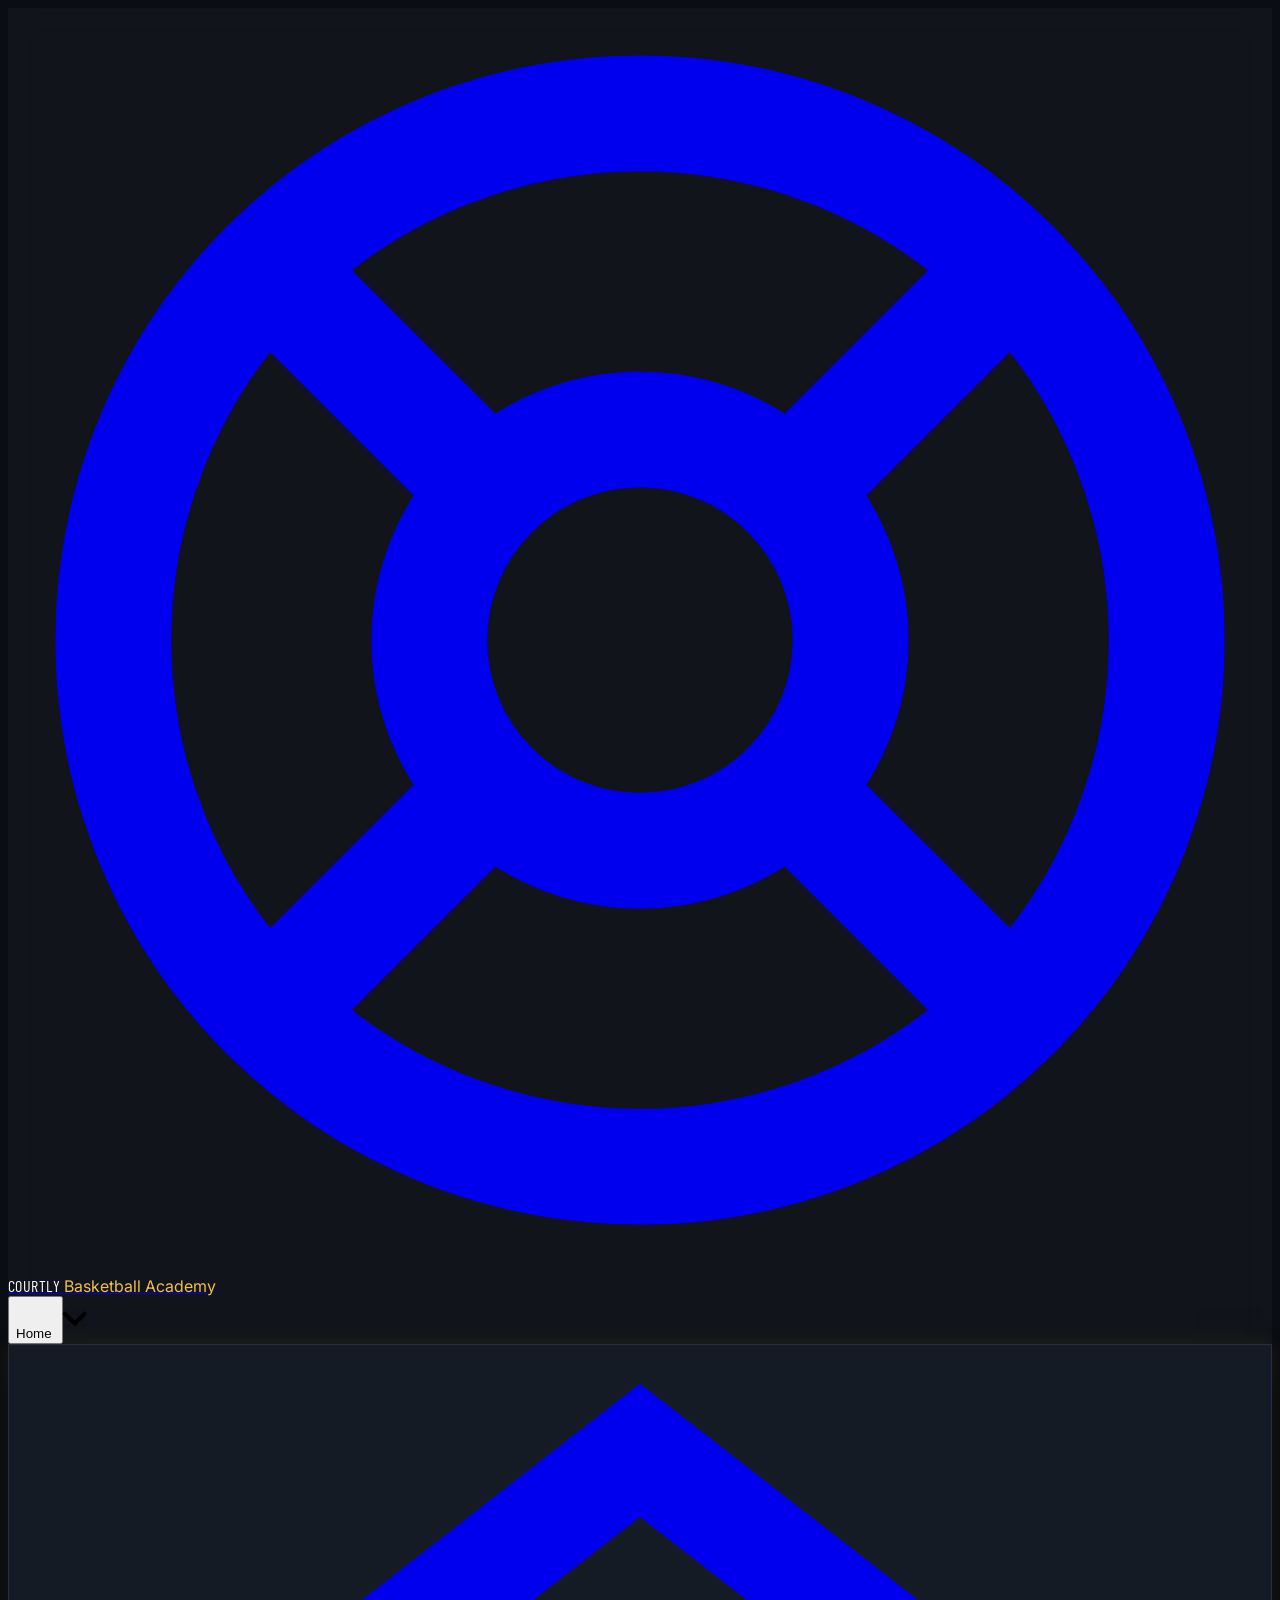
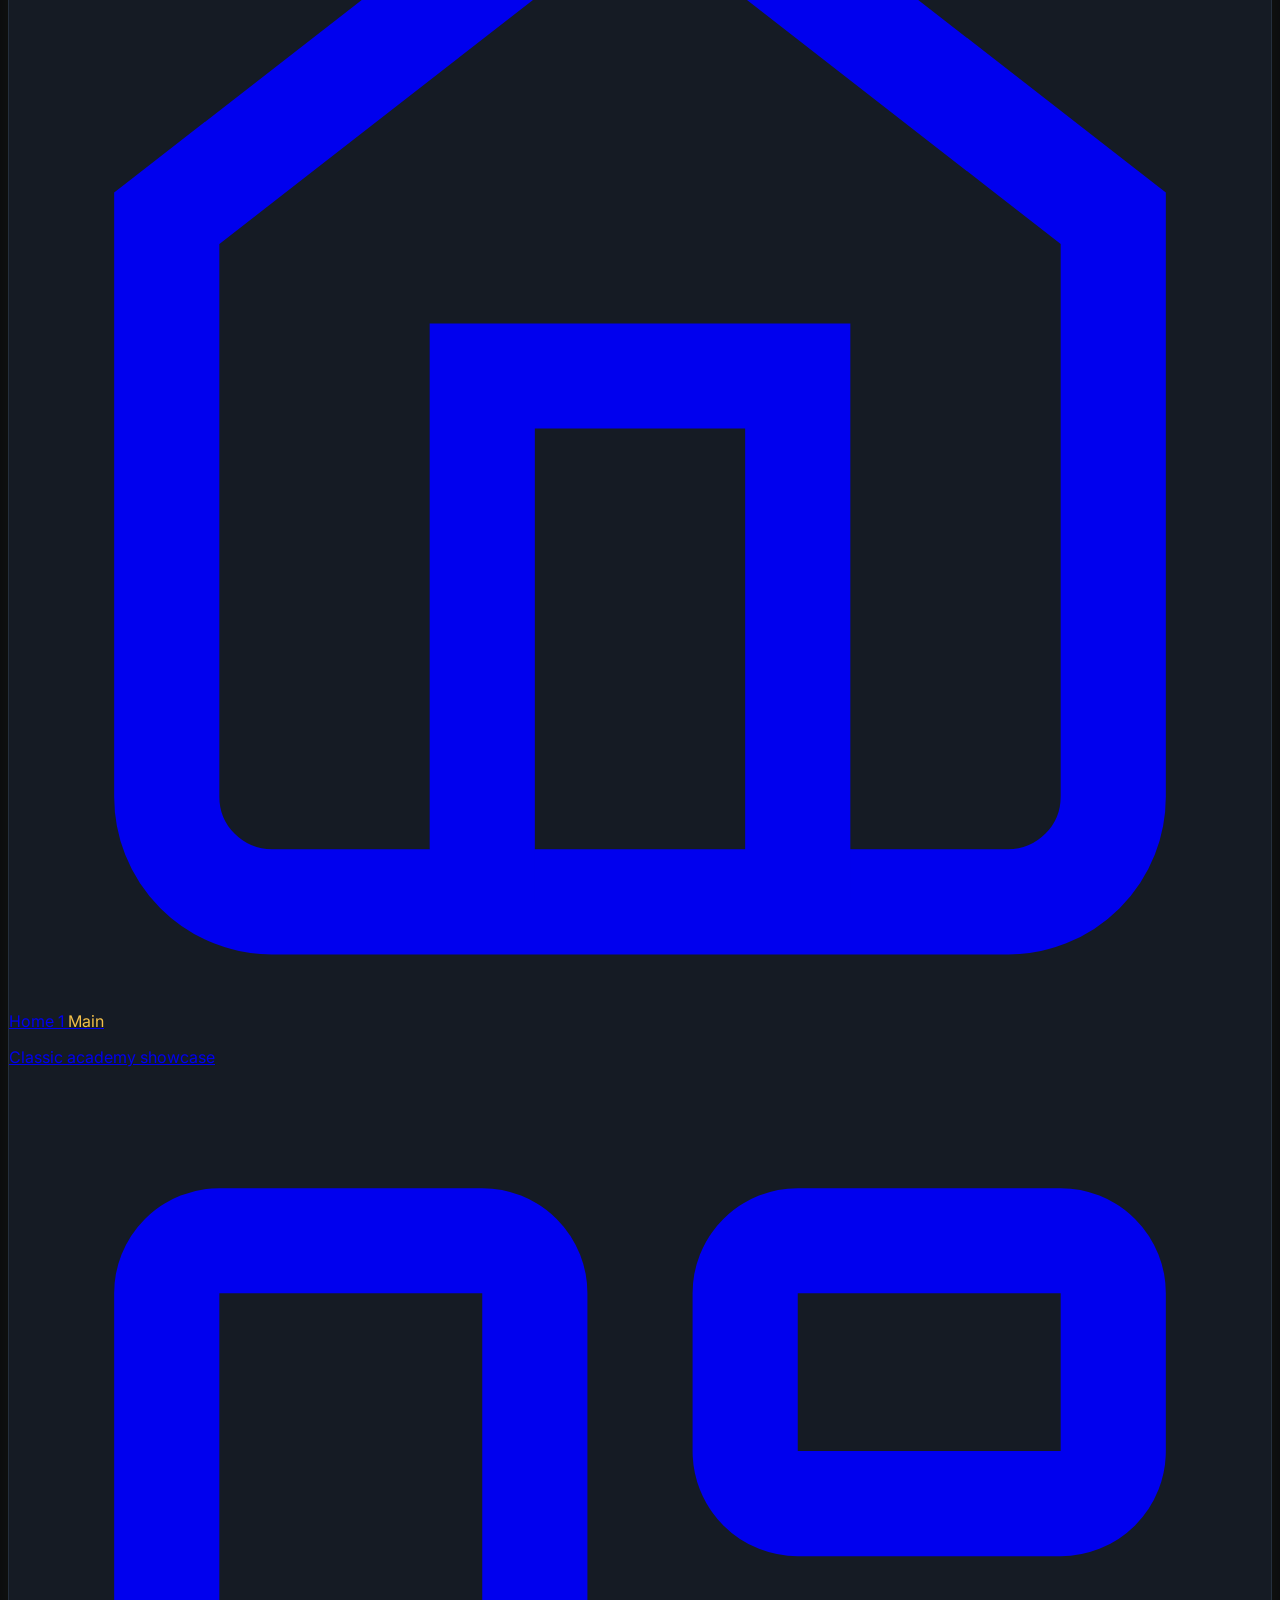
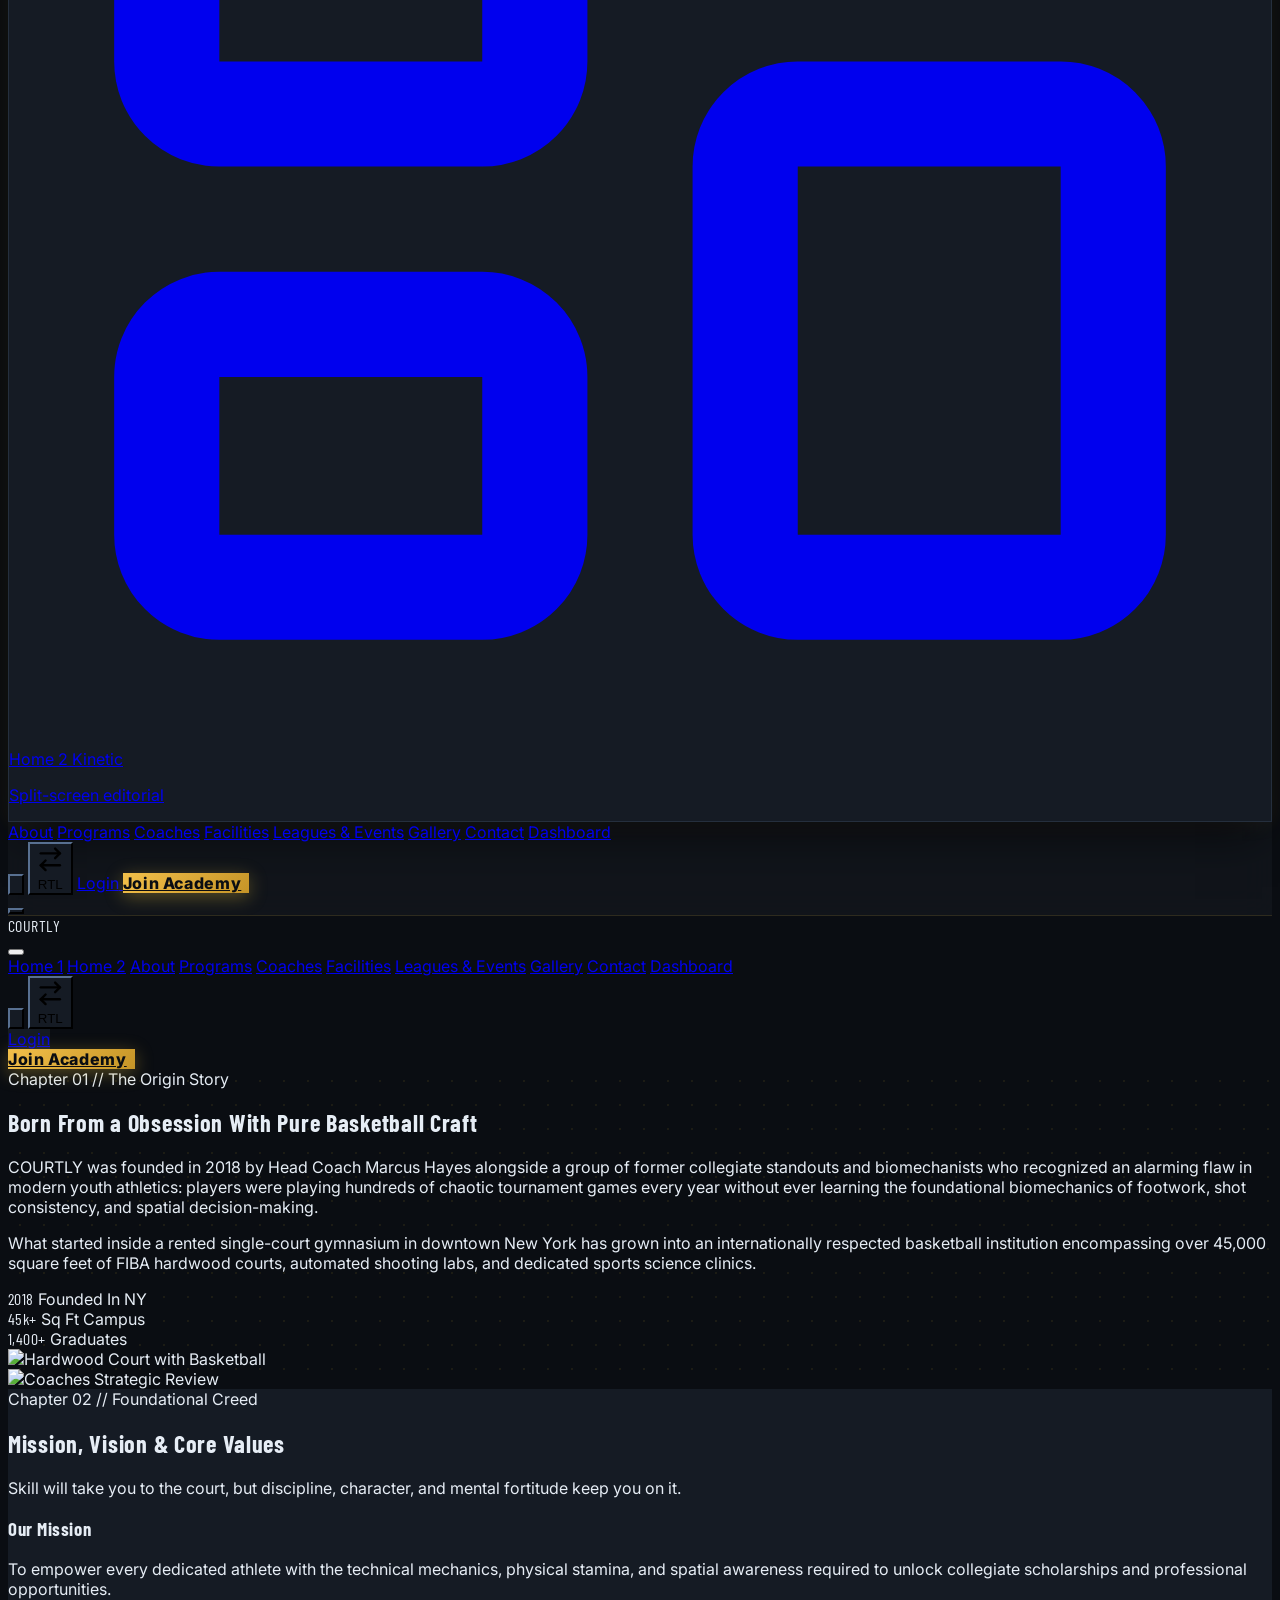
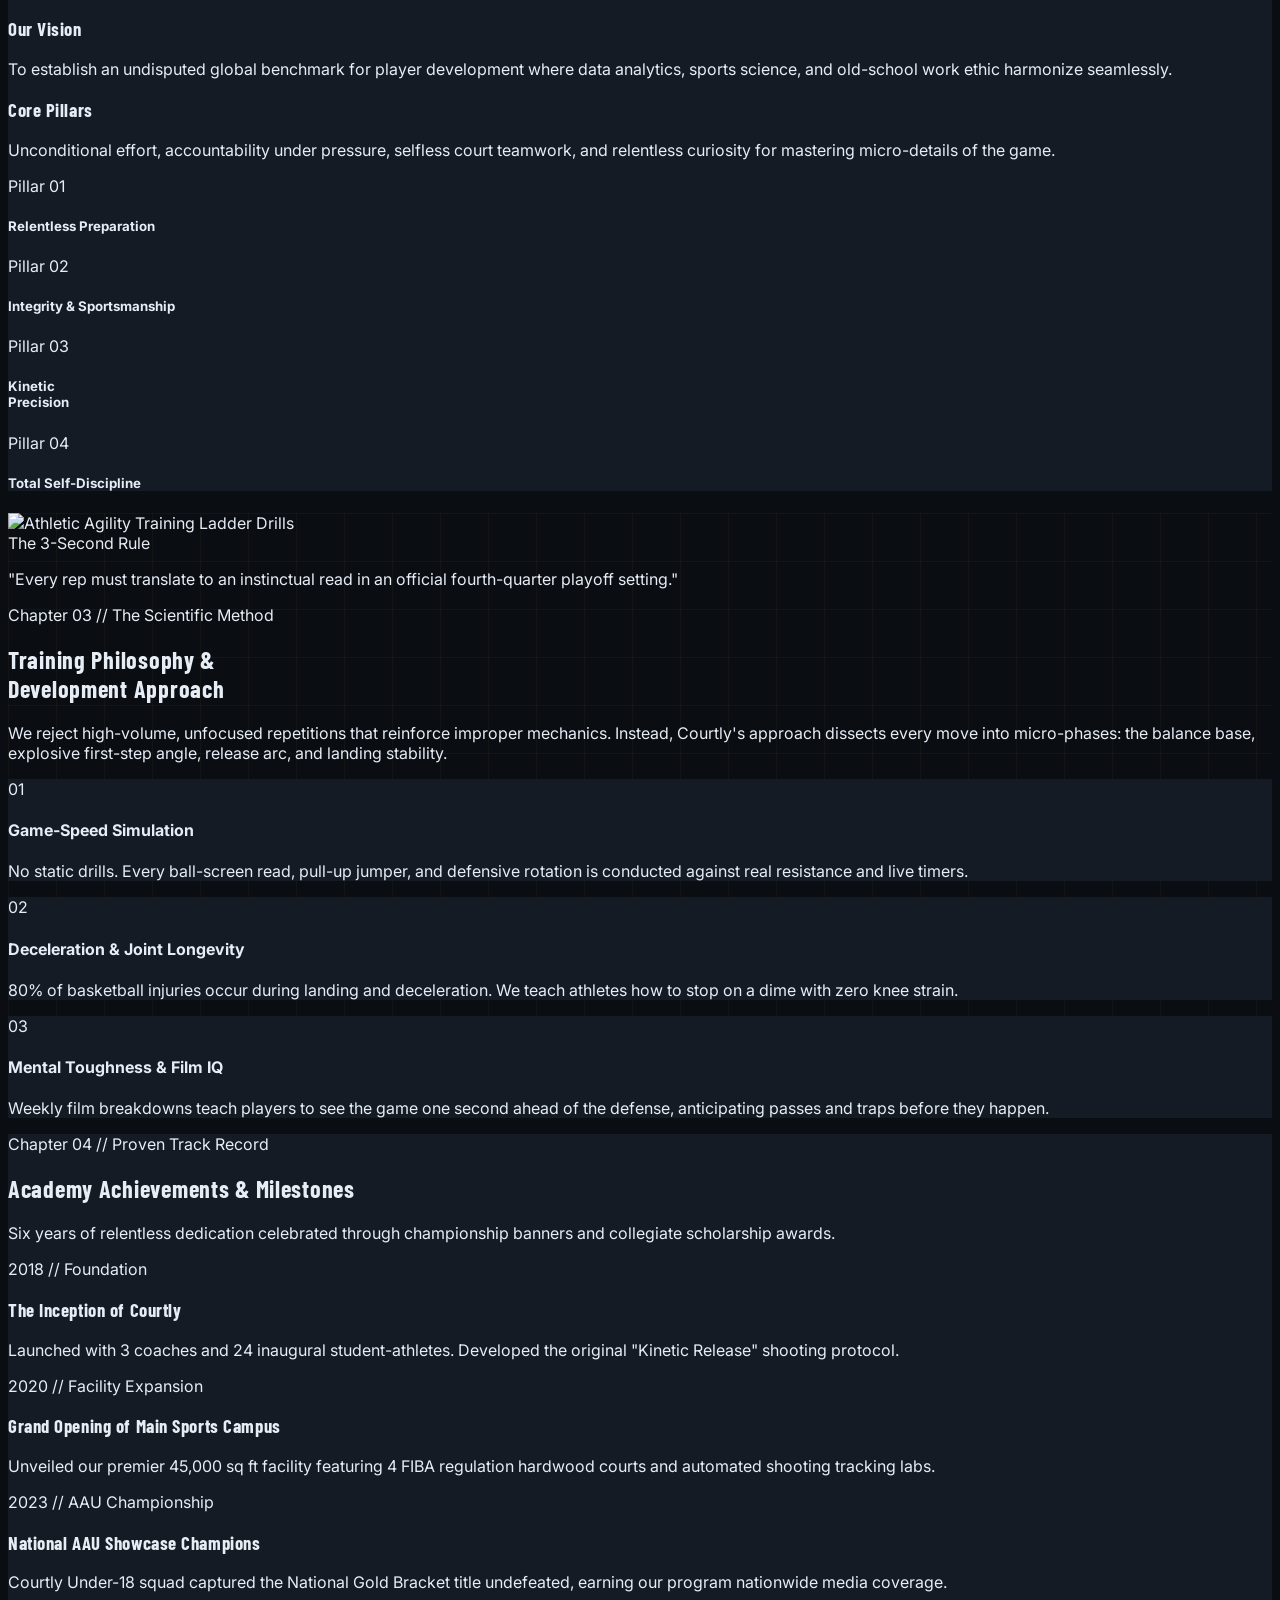
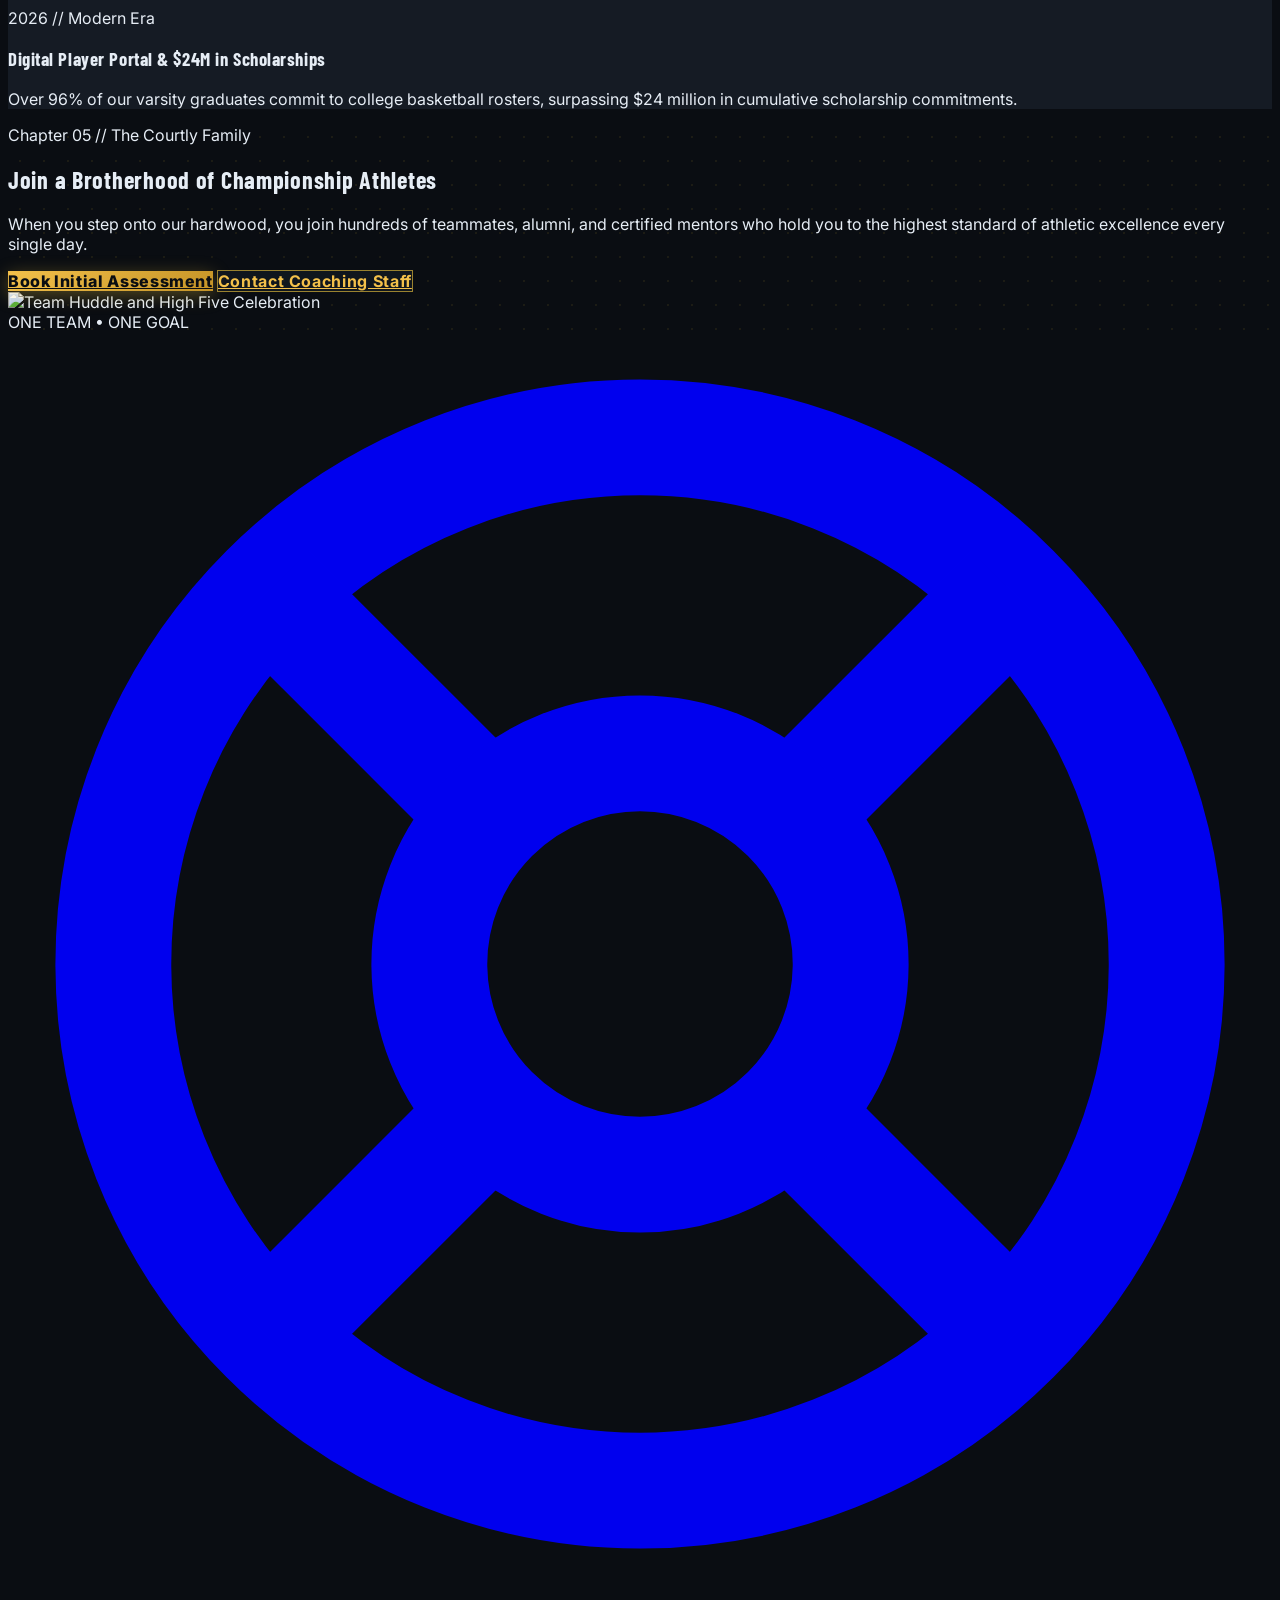
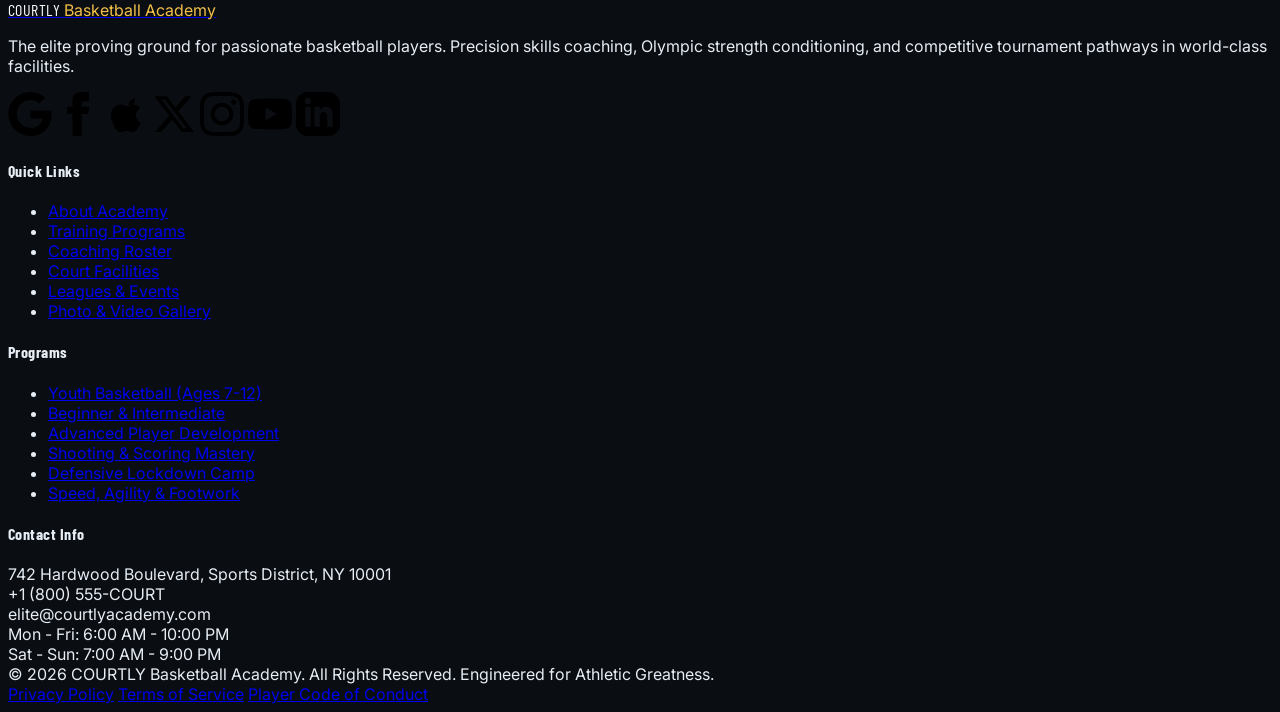
==== about.html @ 485e7210 "Initial release: Courtly Elite Basketball Training Academy website" ====
<!DOCTYPE html>
<html lang="en" dir="ltr" class="dark">

<head>
  <meta charset="UTF-8">
  <meta name="viewport" content="width=device-width, initial-scale=1.0">
  <title>About Us — COURTLY Basketball Training Academy | Heritage & Vision</title>
  <meta name="description"
    content="Discover the origins, philosophy, and championship vision of COURTLY Basketball Academy. Developing elite athletes through sports science and high-intensity coaching.">

  <!-- Favicon -->
  <link rel="icon" type="image/svg+xml" href="favicon.svg">
  <link rel="icon" type="image/png" sizes="32x32" href="favicon.png">
  <link rel="apple-touch-icon" href="favicon.png">

  <!-- Tailwind CSS CDN -->
  <script src="https://cdn.tailwindcss.com"></script>
  <script>
    tailwind.config = {
      darkMode: 'class',
      theme: {
        extend: {
          colors: {
            orange: {
              400: '#F3C04A',
              500: '#D4AF37',
              600: '#C59427',
            },
            court: {
              charcoal: '#12161C',
              dark: '#0A0D12',
              surface: '#151B24',
              border: '#252F3D',
              gold: '#D4AF37',
              goldHover: '#C59427',
              goldLight: '#F3C04A',
              cream: '#FDFBF7',
              grey: '#8E959E',
              lightBg: '#F8F9FA',
              lightSurface: '#FFFFFF',
              lightBorder: '#E2E6EA',
            }
          },
          fontFamily: {
            display: ['"Barlow Condensed"', 'sans-serif'],
            heading: ['"Space Grotesk"', 'sans-serif'],
            body: ['"Inter"', 'sans-serif'],
          }
        }
      }
    }
  </script>

  <!-- Lucide Icons -->
  <script src="https://unpkg.com/lucide@latest"></script>

  <!-- Custom Styles -->
  <link rel="stylesheet" href="css/style.css">
</head>

<body class="dark bg-[#0A0D12] text-slate-100 font-body antialiased selection:bg-[#D4AF37] selection:text-black">

  <!-- ==========================================================================
       STICKY HEADER & NAVIGATION
       ========================================================================== -->
  <header class="fixed top-0 left-0 right-0 z-50 header-glass py-3.5 transition-all duration-300">
    <div class="max-w-[1480px] w-full mx-auto px-4 sm:px-6 lg:px-8 flex items-center justify-between gap-4">

      <!-- Brand Logo -->
      <a href="index.html" class="flex items-center gap-3 group flex-shrink-0">
        <div
          class="w-10 h-10 2xl:w-11 2xl:h-11 rounded-xl bg-gradient-to-tr from-[#C59427] to-[#F3C04A] flex items-center justify-center shadow-lg shadow-amber-500/25 group-hover:scale-105 transition-transform">
          <!-- Geometric Basketball Icon -->
          <svg class="w-5 h-5 2xl:w-6 2xl:h-6 text-white" viewBox="0 0 24 24" fill="none" stroke="currentColor"
            stroke-width="2.2" stroke-linecap="round" stroke-linejoin="round">
            <circle cx="12" cy="12" r="10"></circle>
            <path d="M4.93 4.93l4.24 4.24"></path>
            <path d="M14.83 9.17l4.24-4.24"></path>
            <path d="M14.83 14.83l4.24 4.24"></path>
            <path d="M9.17 14.83L4.93 19.07"></path>
            <circle cx="12" cy="12" r="4"></circle>
          </svg>
        </div>
        <div class="flex flex-col">
          <span
            class="font-display font-black text-xl 2xl:text-2xl tracking-wider leading-none text-white dark:text-white group-hover:text-orange-500 transition-colors">COURTLY</span>
          <span class="text-[9px] 2xl:text-[10px] uppercase font-bold tracking-[0.25em] text-orange-400">Basketball
            Academy</span>
        </div>
      </a>

      <!-- Desktop Navigation Menu -->
      <nav class="hidden xl:flex items-center gap-2.5 2xl:gap-4 whitespace-nowrap">
        <!-- Home Dropdown Menu -->
        <div class="relative group/dropdown py-2 flex items-center flex-shrink-0">
          <button type="button"
            class="home-dropdown-btn nav-link flex items-center gap-1 text-xs 2xl:text-sm font-semibold whitespace-nowrap text-slate-300 hover:text-orange-400 group-hover/dropdown:text-orange-500 transition-colors"
            aria-expanded="false" aria-haspopup="true">
            <span>Home</span>
            <svg
              class="w-3.5 h-3.5 text-slate-400 group-hover/dropdown:text-orange-500 group-hover/dropdown:rotate-180 transition-transform duration-200"
              viewBox="0 0 24 24" fill="none" stroke="currentColor" stroke-width="2.5" stroke-linecap="round"
              stroke-linejoin="round">
              <path d="m6 9 6 6 6-6" />
            </svg>
          </button>

          <!-- Dropdown Menu Box -->
          <div
            class="absolute top-full left-0 pt-2 w-60 opacity-0 pointer-events-none group-hover/dropdown:opacity-100 group-hover/dropdown:pointer-events-auto transition-all duration-200 z-50 transform origin-top-left -translate-y-1 group-hover/dropdown:translate-y-0">
            <div
              class="courtly-dropdown-menu rounded-2xl bg-[#151B24] border border-[#252F3D] shadow-2xl p-2 space-y-1">

              <!-- Home 1 -->
              <a href="index.html"
                class="flex items-start gap-2.5 p-2 rounded-xl hover:bg-slate-800/80 transition-all group/item">
                <div
                  class="w-7 h-7 rounded-lg bg-orange-500/15 border border-orange-500/30 text-orange-400 flex items-center justify-center flex-shrink-0 group-hover/item:bg-orange-500 group-hover/item:text-white transition-all">
                  <svg class="w-3.5 h-3.5" viewBox="0 0 24 24" fill="none" stroke="currentColor" stroke-width="2">
                    <path d="m3 9 9-7 9 7v11a2 2 0 0 1-2 2H5a2 2 0 0 1-2-2z" />
                    <polyline points="9 22 9 12 15 12 15 22" />
                  </svg>
                </div>
                <div>
                  <div
                    class="text-xs font-bold text-white group-hover/item:text-orange-400 transition-colors flex items-center gap-1.5">
                    <span>Home 1</span>
                    <span
                      class="text-[9px] px-1.5 py-0.2 rounded bg-orange-500/20 text-orange-400 font-mono">Main</span>
                  </div>
                  <p class="text-[10px] text-slate-400 leading-tight mt-0.5">Classic academy showcase</p>
                </div>
              </a>

              <!-- Home 2 -->
              <a href="home-2.html"
                class="flex items-start gap-2.5 p-2 rounded-xl hover:bg-slate-800/80 transition-all group/item">
                <div
                  class="w-7 h-7 rounded-lg bg-slate-800 border border-slate-700 text-slate-300 flex items-center justify-center flex-shrink-0 group-hover/item:bg-orange-500 group-hover/item:text-white transition-all">
                  <svg class="w-3.5 h-3.5" viewBox="0 0 24 24" fill="none" stroke="currentColor" stroke-width="2">
                    <rect width="7" height="9" x="3" y="3" rx="1" />
                    <rect width="7" height="5" x="14" y="3" rx="1" />
                    <rect width="7" height="9" x="14" y="12" rx="1" />
                    <rect width="7" height="5" x="3" y="16" rx="1" />
                  </svg>
                </div>
                <div>
                  <div
                    class="text-xs font-bold text-white group-hover/item:text-orange-400 transition-colors flex items-center gap-1.5">
                    <span>Home 2</span>
                    <span class="text-[9px] px-1.5 py-0.2 rounded bg-slate-800 text-slate-300 font-mono">Kinetic</span>
                  </div>
                  <p class="text-[10px] text-slate-400 leading-tight mt-0.5">Split-screen editorial</p>
                </div>
              </a>

            </div>
          </div>
        </div>
        <a href="about.html"
          class="nav-link text-xs 2xl:text-sm font-bold whitespace-nowrap text-orange-500 transition-colors hover:text-orange-400 flex-shrink-0">About</a>
        <a href="programs.html"
          class="nav-link text-xs 2xl:text-sm font-semibold whitespace-nowrap text-slate-300 hover:text-orange-400 transition-colors flex-shrink-0">Programs</a>
        <a href="coaches.html"
          class="nav-link text-xs 2xl:text-sm font-semibold whitespace-nowrap text-slate-300 hover:text-orange-400 transition-colors flex-shrink-0">Coaches</a>
        <a href="facilities.html"
          class="nav-link text-xs 2xl:text-sm font-semibold whitespace-nowrap text-slate-300 hover:text-orange-400 transition-colors flex-shrink-0">Facilities</a>
        <a href="leagues.html"
          class="nav-link text-xs 2xl:text-sm font-semibold whitespace-nowrap text-slate-300 hover:text-orange-400 transition-colors flex-shrink-0">Leagues
          & Events</a>
        <a href="gallery.html"
          class="nav-link text-xs 2xl:text-sm font-semibold whitespace-nowrap text-slate-300 hover:text-orange-400 transition-colors flex-shrink-0">Gallery</a>
        <a href="contact.html"
          class="nav-link text-xs 2xl:text-sm font-semibold whitespace-nowrap text-slate-300 hover:text-orange-400 transition-colors flex-shrink-0">Contact</a>
        <a href="dashboard.html"
          class="nav-link text-xs 2xl:text-sm font-semibold whitespace-nowrap text-slate-300 hover:text-orange-400 transition-colors flex-shrink-0">Dashboard</a>
      </nav>

      <!-- Right Action Toolbar: Theme Toggle, RTL Toggle, Login, CTA -->
      <div class="hidden xl:flex items-center gap-2 xl:gap-2.5 flex-shrink-0">
        <!-- Theme Toggle -->
        <button
          class="theme-toggle-btn w-9 h-9 flex-shrink-0 rounded-lg bg-surface border border-theme flex items-center justify-center text-slate-300 hover:text-orange-400 hover:border-orange-500/50 transition-all"
          aria-label="Toggle theme">
          <span class="theme-icon">
            <i data-lucide="sun" class="w-4 h-4"></i>
          </span>
        </button>

        <!-- RTL Toggle with Bidirectional Arrows Icon -->
        <button
          class="rtl-toggle-btn w-9 h-9 flex-shrink-0 rounded-lg bg-surface border border-theme flex items-center justify-center text-slate-300 hover:text-orange-400 hover:border-orange-500/50 transition-all"
          aria-label="Toggle layout direction" title="Toggle RTL/LTR Direction">
          <span class="rtl-toggle-icon flex items-center justify-center">
            <svg class="w-4 h-4" viewBox="0 0 24 24" fill="none" stroke="currentColor" stroke-width="2"
              stroke-linecap="round" stroke-linejoin="round">
              <path d="m16 3 4 4-4 4" />
              <path d="M20 7H4" />
              <path d="m8 21-4-4 4-4" />
              <path d="M4 17h16" />
            </svg>
          </span>
          <span class="sr-only rtl-toggle-text">RTL</span>
        </button>

        <!-- Login -->
        <a href="login.html"
          class="px-2.5 xl:px-3 py-2 flex-shrink-0 text-xs uppercase font-bold tracking-wider text-slate-300 hover:text-white transition-colors flex items-center gap-1.5 whitespace-nowrap">
          <i data-lucide="user" class="w-4 h-4 text-orange-500"></i>
          <span>Login</span>
        </a>

        <!-- Join Academy CTA -->
        <a href="signup.html"
          class="btn-court-primary px-4 xl:px-5 py-2.5 flex-shrink-0 rounded-xl text-xs uppercase tracking-wider font-bold whitespace-nowrap">
          <span>Join Academy</span>
          <i data-lucide="arrow-right" class="w-4 h-4 ltr-only-icon"></i>
        </a>
      </div>

      <!-- Mobile Hamburger Button -->
      <button id="mobileMenuToggle"
        class="xl:hidden w-10 h-10 rounded-lg bg-surface border border-theme flex items-center justify-center text-slate-200 hover:text-orange-400"
        aria-label="Open Navigation Menu">
        <i data-lucide="menu" class="w-5 h-5"></i>
      </button>

    </div>
  </header>

  <!-- Mobile Drawer Backdrop & Drawer -->
  <div id="mobileNavBackdrop" class="fixed inset-0 z-50 bg-black/80 backdrop-blur-sm hidden transition-opacity"></div>
  <div id="mobileNavDrawer"
    class="fixed top-0 right-0 bottom-0 w-80 max-w-[85vw] z-50 bg-[#151B24] border-l border-[#252F3D] shadow-2xl p-6 flex flex-col justify-between translate-x-full transition-transform duration-300 overflow-y-auto">
    <div>
      <div class="flex items-center justify-between pb-6 border-b border-[#252F3D]">
        <div class="flex items-center gap-2.5">
          <div class="w-9 h-9 rounded-lg bg-orange-500 flex items-center justify-center text-white">
            <i data-lucide="activity" class="w-5 h-5"></i>
          </div>
          <span class="font-display font-black text-xl text-white">COURTLY</span>
        </div>
        <button id="mobileMenuClose"
          class="w-9 h-9 rounded-lg bg-slate-800 text-slate-400 hover:text-white flex items-center justify-center">
          <i data-lucide="x" class="w-5 h-5"></i>
        </button>
      </div>

            <div class="py-6 flex flex-col gap-3 font-medium">
        <a href="index.html" class="text-slate-300 hover:text-orange-400 py-2 px-3 rounded-lg hover:bg-slate-800 transition-colors">Home 1</a>
        <a href="home-2.html" class="text-slate-300 hover:text-orange-400 py-2 px-3 rounded-lg hover:bg-slate-800 transition-colors">Home 2</a>
        <a href="about.html" class="text-orange-500 font-bold py-2 px-3 rounded-lg bg-orange-500/10">About</a>
        <a href="programs.html" class="text-slate-300 hover:text-orange-400 py-2 px-3 rounded-lg hover:bg-slate-800 transition-colors">Programs</a>
        <a href="coaches.html" class="text-slate-300 hover:text-orange-400 py-2 px-3 rounded-lg hover:bg-slate-800 transition-colors">Coaches</a>
        <a href="facilities.html" class="text-slate-300 hover:text-orange-400 py-2 px-3 rounded-lg hover:bg-slate-800 transition-colors">Facilities</a>
        <a href="leagues.html" class="text-slate-300 hover:text-orange-400 py-2 px-3 rounded-lg hover:bg-slate-800 transition-colors">Leagues & Events</a>
        <a href="gallery.html" class="text-slate-300 hover:text-orange-400 py-2 px-3 rounded-lg hover:bg-slate-800 transition-colors">Gallery</a>
        <a href="contact.html" class="text-slate-300 hover:text-orange-400 py-2 px-3 rounded-lg hover:bg-slate-800 transition-colors">Contact</a>
        <a href="dashboard.html"
          class="text-emerald-400 hover:text-emerald-300 py-2 px-3 rounded-lg bg-emerald-500/10 flex items-center gap-2 transition-colors">
          <i data-lucide="layout-dashboard" class="w-4 h-4"></i> Dashboard
        </a>
      </div>
    </div>

        <!-- Action Toolbar inside Hamburger (Theme, RTL, Login, Join Academy) -->
    <div class="pt-6 border-t border-[#252F3D] flex flex-col gap-3 flex-shrink-0">
      <div class="flex items-center justify-between gap-2">
        <div class="flex items-center gap-2">
          <!-- Theme Toggle -->
          <button
            class="theme-toggle-btn w-10 h-10 flex-shrink-0 rounded-xl bg-surface border border-theme flex items-center justify-center text-slate-300 hover:text-orange-400 transition-all"
            aria-label="Toggle theme">
            <span class="theme-icon flex items-center justify-center">
              <i data-lucide="sun" class="w-4 h-4"></i>
            </span>
          </button>

          <!-- RTL Toggle -->
          <button
            class="rtl-toggle-btn w-10 h-10 flex-shrink-0 rounded-xl bg-surface border border-theme flex items-center justify-center text-slate-300 hover:text-orange-400 transition-all"
            aria-label="Toggle layout direction" title="Toggle RTL/LTR Direction">
            <span class="rtl-toggle-icon flex items-center justify-center">
              <svg class="w-4 h-4" viewBox="0 0 24 24" fill="none" stroke="currentColor" stroke-width="2"
                stroke-linecap="round" stroke-linejoin="round">
                <path d="m16 3 4 4-4 4" />
                <path d="M20 7H4" />
                <path d="m8 21-4-4 4-4" />
                <path d="M4 17h16" />
              </svg>
            </span>
            <span class="sr-only rtl-toggle-text">RTL</span>
          </button>
        </div>

        <!-- Login -->
        <a href="login.html"
          class="flex-1 py-2.5 px-3 rounded-xl border border-[#252F3D] text-center text-xs font-bold uppercase text-slate-300 hover:text-white flex items-center justify-center gap-1.5 bg-surface transition-colors">
          <i data-lucide="user" class="w-4 h-4 text-orange-500"></i>
          <span>Login</span>
        </a>
      </div>

      <!-- Join Academy CTA -->
      <a href="signup.html"
        class="w-full btn-court-primary py-3 rounded-xl text-center text-xs font-bold uppercase flex items-center justify-center gap-2 tracking-wider">
        <span>Join Academy</span>
        <i data-lucide="arrow-right" class="w-4 h-4 ltr-only-icon"></i>
      </a>
    </div>
  </div>
  </div>

  <main>
    <!-- ==========================================================================
         ABOUT - SECTION 1: ACADEMY STORY
         How the basketball academy started, founders' mission, narrative layout
         ========================================================================== -->
    <section class="pt-32 pb-24 relative overflow-hidden court-pattern">
      <div class="max-w-7xl mx-auto px-4 sm:px-6 lg:px-8">

        <div class="grid grid-cols-1 lg:grid-cols-12 gap-12 lg:gap-16 items-center">

          <div class="lg:col-span-6">
            <div
              class="inline-flex items-center gap-2 px-3.5 py-1 rounded-full bg-orange-500/10 border border-orange-500/30 text-orange-400 text-xs uppercase font-mono tracking-widest mb-4">
              <i data-lucide="history" class="w-3.5 h-3.5"></i>
              Chapter 01 // The Origin Story
            </div>
            <h1
              class="text-4xl sm:text-6xl font-display font-black uppercase text-white tracking-tight leading-[0.95] mb-6">
              Born From a Obsession With <span class="text-orange-500">Pure Basketball Craft</span>
            </h1>
            <p class="text-slate-300 text-sm sm:text-base leading-relaxed mb-6">
              COURTLY was founded in 2018 by Head Coach Marcus Hayes alongside a group of former collegiate standouts
              and biomechanists who recognized an alarming flaw in modern youth athletics: players were playing hundreds
              of chaotic tournament games every year without ever learning the foundational biomechanics of footwork,
              shot consistency, and spatial decision-making.
            </p>
            <p class="text-slate-400 text-xs sm:text-sm leading-relaxed mb-8">
              What started inside a rented single-court gymnasium in downtown New York has grown into an internationally
              respected basketball institution encompassing over 45,000 square feet of FIBA hardwood courts, automated
              shooting labs, and dedicated sports science clinics.
            </p>

            <div class="flex items-center gap-8 py-4 border-y border-theme">
              <div>
                <span class="font-display font-black text-3xl text-orange-500">2018</span>
                <span class="block text-xs uppercase text-slate-400 font-bold">Founded In NY</span>
              </div>
              <div class="h-8 w-px bg-theme"></div>
              <div>
                <span class="font-display font-black text-3xl text-white">45k+</span>
                <span class="block text-xs uppercase text-slate-400 font-bold">Sq Ft Campus</span>
              </div>
              <div class="h-8 w-px bg-theme"></div>
              <div>
                <span class="font-display font-black text-3xl text-orange-500">1,400+</span>
                <span class="block text-xs uppercase text-slate-400 font-bold">Graduates</span>
              </div>
            </div>
          </div>

          <!-- Asymmetric Visual Composition -->
          <div class="lg:col-span-6 relative">
            <div class="rounded-3xl overflow-hidden border border-theme shadow-2xl relative">
              <img src="https://images.unsplash.com/photo-1515523110800-9415d13b84a8?auto=format&fit=crop&w=1000&q=80"
                alt="Hardwood Court with Basketball" class="w-full h-[460px] object-cover">
            </div>
            <!-- Secondary overlapping photo -->
            <div
              class="absolute -bottom-8 -left-8 w-60 h-60 rounded-2xl overflow-hidden border-4 border-[#15191E] shadow-2xl hidden sm:block img-zoom-container">
              <img
                src="https://brand.assets.adidas.com/image/upload/f_auto,q_auto:best,fl_lossy/Basketball_IQ_Masthead_T_3fc36452bb.jpg"
                alt="Coaches Strategic Review" class="w-full h-full object-cover">
            </div>
          </div>

        </div>

      </div>
    </section>

    <!-- ==========================================================================
         ABOUT - SECTION 2: MISSION, VISION & CORE VALUES
         Structured value cards, leadership ethics, character pillars
         ========================================================================== -->
    <section class="py-24 relative bg-surface border-y border-theme">
      <div class="max-w-7xl mx-auto px-4 sm:px-6 lg:px-8">

        <div class="text-center max-w-3xl mx-auto mb-16">
          <div class="inline-flex items-center gap-2 text-xs font-bold uppercase tracking-widest text-orange-500 mb-2">
            <i data-lucide="compass" class="w-4 h-4"></i>
            Chapter 02 // Foundational Creed
          </div>
          <h2 class="text-4xl sm:text-6xl font-display font-black uppercase text-white tracking-tight">
            Mission, Vision & <span class="text-orange-500">Core Values</span>
          </h2>
          <p class="text-slate-400 text-sm mt-3">
            Skill will take you to the court, but discipline, character, and mental fortitude keep you on it.
          </p>
        </div>

        <div class="grid grid-cols-1 md:grid-cols-2 xl:grid-cols-3 gap-8 mb-12 grid-3-cards">

          <!-- Mission -->
          <div class="p-8 rounded-3xl bg-[#151B24] border border-theme card-hover-fx">
            <div class="w-12 h-12 rounded-xl bg-orange-500/15 text-orange-500 flex items-center justify-center mb-6">
              <i data-lucide="target" class="w-6 h-6"></i>
            </div>
            <h3 class="text-2xl font-display font-black uppercase text-white mb-3">Our Mission</h3>
            <p class="text-xs sm:text-sm text-slate-300 leading-relaxed">
              To empower every dedicated athlete with the technical mechanics, physical stamina, and spatial awareness
              required to unlock collegiate scholarships and professional opportunities.
            </p>
          </div>

          <!-- Vision -->
          <div class="p-8 rounded-3xl bg-[#151B24] border border-theme card-hover-fx">
            <div class="w-12 h-12 rounded-xl bg-orange-500/15 text-orange-500 flex items-center justify-center mb-6">
              <i data-lucide="eye" class="w-6 h-6"></i>
            </div>
            <h3 class="text-2xl font-display font-black uppercase text-white mb-3">Our Vision</h3>
            <p class="text-xs sm:text-sm text-slate-300 leading-relaxed">
              To establish an undisputed global benchmark for player development where data analytics, sports science,
              and old-school work ethic harmonize seamlessly.
            </p>
          </div>

          <!-- Values Summary -->
          <div class="p-8 rounded-3xl bg-[#151B24] border border-theme card-hover-fx card-center-tab">
            <div class="w-12 h-12 rounded-xl bg-orange-500/15 text-orange-500 flex items-center justify-center mb-6">
              <i data-lucide="shield" class="w-6 h-6"></i>
            </div>
            <h3 class="text-2xl font-display font-black uppercase text-white mb-3">Core Pillars</h3>
            <p class="text-xs sm:text-sm text-slate-300 leading-relaxed">
              Unconditional effort, accountability under pressure, selfless court teamwork, and relentless curiosity for
              mastering micro-details of the game.
            </p>
          </div>

        </div>

        <!-- 4 Character Pillars Strip -->
        <div class="grid grid-cols-2 md:grid-cols-4 gap-4">
          <div class="p-4 rounded-2xl bg-black/40 border border-theme text-center">
            <span class="text-orange-500 font-mono font-bold text-xs uppercase block mb-1">Pillar 01</span>
            <h5 class="text-sm font-bold text-white leading-snug">Relentless Preparation</h5>
          </div>
          <div class="p-4 rounded-2xl bg-black/40 border border-theme text-center">
            <span class="text-orange-500 font-mono font-bold text-xs uppercase block mb-1">Pillar 02</span>
            <h5 class="text-sm font-bold text-white leading-snug">Integrity & Sportsmanship</h5>
          </div>
          <div class="p-4 rounded-2xl bg-black/40 border border-theme text-center">
            <span class="text-orange-500 font-mono font-bold text-xs uppercase block mb-1">Pillar 03</span>
            <h5 class="text-sm font-bold text-white leading-snug">Kinetic<br>Precision</h5>
          </div>
          <div class="p-4 rounded-2xl bg-black/40 border border-theme text-center">
            <span class="text-orange-500 font-mono font-bold text-xs uppercase block mb-1">Pillar 04</span>
            <h5 class="text-sm font-bold text-white leading-snug">Total Self-Discipline</h5>
          </div>
        </div>

      </div>
    </section>

    <!-- ==========================================================================
         ABOUT - SECTION 3: TRAINING PHILOSOPHY & DEVELOPMENT APPROACH
         Biomechanical analysis, contested decision-making, speed & agility
         ========================================================================== -->
    <section class="py-24 relative court-grid-lines">
      <div class="max-w-7xl mx-auto px-4 sm:px-6 lg:px-8">

        <div class="grid grid-cols-1 lg:grid-cols-12 gap-12 items-center">

          <div class="lg:col-span-6 relative">
            <div class="rounded-3xl overflow-hidden border border-theme shadow-2xl">
              <img
                src="https://content.app-sources.com/s/29328288511129272/uploads/professional_photos/_DSC8383-min-4105047.jpg?format=webp"
                alt="Athletic Agility Training Ladder Drills" class="w-full h-[460px] object-cover">
            </div>
            <div
              class="absolute -bottom-6 -right-6 p-6 rounded-2xl bg-[#151B24] border border-orange-500/40 shadow-2xl max-w-xs hidden sm:block">
              <span class="text-xs font-mono text-orange-400 font-bold uppercase block mb-1">The 3-Second Rule</span>
              <p class="text-xs text-slate-300">"Every rep must translate to an instinctual read in an official
                fourth-quarter playoff setting."</p>
            </div>
          </div>

          <div class="lg:col-span-6">
            <div
              class="inline-flex items-center gap-2 text-xs font-bold uppercase tracking-widest text-orange-500 mb-2">
              <i data-lucide="cpu" class="w-4 h-4"></i>
              Chapter 03 // The Scientific Method
            </div>
            <h2
              class="text-4xl sm:text-5xl font-display font-black uppercase text-white tracking-tight leading-tight mb-6">
              Training Philosophy & <br>
              <span class="text-orange-500">Development Approach</span>
            </h2>
            <p class="text-slate-300 text-sm leading-relaxed mb-6">
              We reject high-volume, unfocused repetitions that reinforce improper mechanics. Instead, Courtly's
              approach dissects every move into micro-phases: the balance base, explosive first-step angle, release arc,
              and landing stability.
            </p>

            <div class="space-y-4">
              <div class="p-4 rounded-2xl bg-surface border border-theme flex items-start gap-4">
                <div
                  class="w-8 h-8 rounded-lg bg-orange-500/20 text-orange-400 flex items-center justify-center flex-shrink-0 mt-0.5">
                  <span class="font-bold font-mono text-xs">01</span>
                </div>
                <div>
                  <h4 class="text-sm font-bold text-white mb-1">Game-Speed Simulation</h4>
                  <p class="text-xs text-slate-400 leading-relaxed">No static drills. Every ball-screen read, pull-up
                    jumper, and defensive rotation is conducted against real resistance and live timers.</p>
                </div>
              </div>

              <div class="p-4 rounded-2xl bg-surface border border-theme flex items-start gap-4">
                <div
                  class="w-8 h-8 rounded-lg bg-orange-500/20 text-orange-400 flex items-center justify-center flex-shrink-0 mt-0.5">
                  <span class="font-bold font-mono text-xs">02</span>
                </div>
                <div>
                  <h4 class="text-sm font-bold text-white mb-1">Deceleration & Joint Longevity</h4>
                  <p class="text-xs text-slate-400 leading-relaxed">80% of basketball injuries occur during landing and
                    deceleration. We teach athletes how to stop on a dime with zero knee strain.</p>
                </div>
              </div>

              <div class="p-4 rounded-2xl bg-surface border border-theme flex items-start gap-4">
                <div
                  class="w-8 h-8 rounded-lg bg-orange-500/20 text-orange-400 flex items-center justify-center flex-shrink-0 mt-0.5">
                  <span class="font-bold font-mono text-xs">03</span>
                </div>
                <div>
                  <h4 class="text-sm font-bold text-white mb-1">Mental Toughness & Film IQ</h4>
                  <p class="text-xs text-slate-400 leading-relaxed">Weekly film breakdowns teach players to see the game
                    one second ahead of the defense, anticipating passes and traps before they happen.</p>
                </div>
              </div>
            </div>

          </div>

        </div>

      </div>
    </section>

    <!-- ==========================================================================
         ABOUT - SECTION 4: ACADEMY ACHIEVEMENTS & MILESTONES
         Chronological evolution, awards, championships, NCAA alumni
         ========================================================================== -->
    <section class="py-24 relative bg-surface border-y border-theme">
      <div class="max-w-7xl mx-auto px-4 sm:px-6 lg:px-8">

        <div class="text-center max-w-3xl mx-auto mb-16">
          <div class="inline-flex items-center gap-2 text-xs font-bold uppercase tracking-widest text-orange-500 mb-2">
            <i data-lucide="award" class="w-4 h-4"></i>
            Chapter 04 // Proven Track Record
          </div>
          <h2 class="text-4xl sm:text-6xl font-display font-black uppercase text-white tracking-tight">
            Academy Achievements & <span class="text-orange-500">Milestones</span>
          </h2>
          <p class="text-slate-400 text-sm mt-3">
            Six years of relentless dedication celebrated through championship banners and collegiate scholarship
            awards.
          </p>
        </div>

        <div class="relative border-l-2 border-orange-500/40 ml-4 sm:ml-32 space-y-12">

          <!-- Milestone 1 -->
          <div class="relative pl-8 sm:pl-12">
            <div class="absolute -left-[9px] top-1.5 w-4 h-4 rounded-full bg-orange-500 border-4 border-[#15191E]">
            </div>
            <span class="text-xs font-mono text-orange-400 font-bold uppercase">2018 // Foundation</span>
            <h3 class="text-2xl font-display font-black uppercase text-white mt-1 mb-2">The Inception of Courtly</h3>
            <p class="text-xs sm:text-sm text-slate-400 max-w-2xl leading-relaxed">
              Launched with 3 coaches and 24 inaugural student-athletes. Developed the original "Kinetic Release"
              shooting protocol.
            </p>
          </div>

          <!-- Milestone 2 -->
          <div class="relative pl-8 sm:pl-12">
            <div class="absolute -left-[9px] top-1.5 w-4 h-4 rounded-full bg-orange-500 border-4 border-[#15191E]">
            </div>
            <span class="text-xs font-mono text-orange-400 font-bold uppercase">2020 // Facility Expansion</span>
            <h3 class="text-2xl font-display font-black uppercase text-white mt-1 mb-2">Grand Opening of Main Sports
              Campus</h3>
            <p class="text-xs sm:text-sm text-slate-400 max-w-2xl leading-relaxed">
              Unveiled our premier 45,000 sq ft facility featuring 4 FIBA regulation hardwood courts and automated
              shooting tracking labs.
            </p>
          </div>

          <!-- Milestone 3 -->
          <div class="relative pl-8 sm:pl-12">
            <div class="absolute -left-[9px] top-1.5 w-4 h-4 rounded-full bg-orange-500 border-4 border-[#15191E]">
            </div>
            <span class="text-xs font-mono text-orange-400 font-bold uppercase">2023 // AAU Championship</span>
            <h3 class="text-2xl font-display font-black uppercase text-white mt-1 mb-2">National AAU Showcase Champions
            </h3>
            <p class="text-xs sm:text-sm text-slate-400 max-w-2xl leading-relaxed">
              Courtly Under-18 squad captured the National Gold Bracket title undefeated, earning our program nationwide
              media coverage.
            </p>
          </div>

          <!-- Milestone 4 -->
          <div class="relative pl-8 sm:pl-12">
            <div class="absolute -left-[9px] top-1.5 w-4 h-4 rounded-full bg-orange-500 border-4 border-[#15191E]">
            </div>
            <span class="text-xs font-mono text-orange-400 font-bold uppercase">2026 // Modern Era</span>
            <h3 class="text-2xl font-display font-black uppercase text-white mt-1 mb-2">Digital Player Portal & $24M in
              Scholarships</h3>
            <p class="text-xs sm:text-sm text-slate-400 max-w-2xl leading-relaxed">
              Over 96% of our varsity graduates commit to college basketball rosters, surpassing $24 million in
              cumulative scholarship commitments.
            </p>
          </div>

        </div>

      </div>
    </section>

    <!-- ==========================================================================
         ABOUT - SECTION 5: MEET THE COMMUNITY & FINAL CTA
         Academy family, coaching brotherhood, trial enrollment call to action
         ========================================================================== -->
    <section class="py-24 relative overflow-hidden court-pattern">
      <div class="max-w-7xl mx-auto px-4 sm:px-6 lg:px-8">

        <div
          class="p-8 sm:p-14 rounded-3xl bg-gradient-to-br from-[#1C222B] to-[#11151A] border-2 border-orange-500/40 shadow-2xl relative">
          <div class="grid grid-cols-1 lg:grid-cols-12 gap-10 items-center">

            <div class="lg:col-span-7">
              <div
                class="inline-flex items-center gap-2 px-3 py-1 rounded-full bg-orange-500/20 text-orange-400 text-xs font-mono font-bold uppercase mb-4 border border-orange-500/30">
                <i data-lucide="users" class="w-3.5 h-3.5"></i>
                Chapter 05 // The Courtly Family
              </div>
              <h2 class="text-3xl sm:text-5xl font-display font-black uppercase text-white tracking-tight mb-4">
                Join a Brotherhood of <span class="text-orange-500">Championship Athletes</span>
              </h2>
              <p class="text-slate-300 text-sm leading-relaxed mb-8 max-w-xl">
                When you step onto our hardwood, you join hundreds of teammates, alumni, and certified mentors who hold
                you to the highest standard of athletic excellence every single day.
              </p>

              <div class="flex flex-wrap items-center gap-4">
                <a href="signup.html"
                  class="btn-court-primary px-8 py-4 rounded-xl text-xs uppercase font-bold tracking-wider">
                  Book Initial Assessment
                </a>
                <a href="contact.html"
                  class="btn-court-secondary px-8 py-4 rounded-xl text-xs uppercase font-bold tracking-wider">
                  Contact Coaching Staff
                </a>
              </div>
            </div>

            <div class="lg:col-span-5 relative">
              <div class="rounded-2xl overflow-hidden border border-theme shadow-xl img-zoom-container">
                <img src="https://www.brotherhoodelite.ca/_next/image?url=%2Fheros-temp.jpg&w=3840&q=75"
                  alt="Team Huddle and High Five Celebration" class="w-full h-72 object-cover">
              </div>
              <div
                class="absolute -bottom-4 -left-4 bg-orange-500 text-white font-mono text-xs font-bold px-4 py-2 rounded-xl shadow-lg">
                ONE TEAM • ONE GOAL
              </div>
            </div>

          </div>
        </div>

      </div>
    </section>

  </main>

  <!-- ==========================================================================
       CONSISTENT PREMIUM FOOTER
       ========================================================================== -->
  <footer class="bg-[#0D1015] border-t border-[#252F3D] text-slate-400 pt-16 pb-12">
    <div class="max-w-7xl mx-auto px-4 sm:px-6 lg:px-8">

      <div class="grid grid-cols-1 md:grid-cols-2 lg:grid-cols-5 gap-10 pb-12 border-b border-[#252F3D]">

        <!-- Brand Info -->
        <div class="lg:col-span-2">
          <a href="index.html" class="flex items-center gap-3 mb-4 group">
            <div
              class="w-10 h-10 rounded-xl bg-orange-500 flex items-center justify-center text-white shadow-lg shadow-amber-500/30">
              <svg class="w-6 h-6" viewBox="0 0 24 24" fill="none" stroke="currentColor" stroke-width="2.2">
                <circle cx="12" cy="12" r="10"></circle>
                <path d="M4.93 4.93l4.24 4.24"></path>
                <path d="M14.83 9.17l4.24-4.24"></path>
                <path d="M14.83 14.83l4.24 4.24"></path>
                <path d="M9.17 14.83L4.93 19.07"></path>
                <circle cx="12" cy="12" r="4"></circle>
              </svg>
            </div>
            <div>
              <span class="font-display font-black text-2xl tracking-wider text-white">COURTLY</span>
              <span class="block text-[9px] uppercase font-bold tracking-[0.25em] text-orange-400">Basketball
                Academy</span>
            </div>
          </a>
          <p class="text-xs text-slate-400 leading-relaxed max-w-sm mb-6">
            The elite proving ground for passionate basketball players. Precision skills coaching, Olympic strength
            conditioning, and competitive tournament pathways in world-class facilities.
          </p>

          <!-- Social Media Icons with Individual Original Hover Effects -->
          <div class="flex items-center gap-2.5">
            <a href="#" class="social-icon-btn social-google bg-[#191E25] border border-[#252F3D] text-slate-300"
              aria-label="Google">
              <svg class="w-4 h-4 fill-current" viewBox="0 0 24 24">
                <path
                  d="M12.24 10.285V14.4h6.806c-.275 1.765-2.056 5.174-6.806 5.174-4.095 0-7.439-3.389-7.439-7.574s3.345-7.574 7.439-7.574c2.33 0 3.891.989 4.785 1.849l3.254-3.138C18.189 1.186 15.479 0 12.24 0c-6.635 0-12 5.365-12 12s5.365 12 12 12c6.926 0 11.52-4.869 11.52-11.726 0-.788-.085-1.39-.189-1.989H12.24z" />
              </svg>
            </a>
            <a href="#" class="social-icon-btn social-facebook bg-[#191E25] border border-[#252F3D] text-slate-300"
              aria-label="Facebook">
              <svg class="w-4 h-4 fill-current" viewBox="0 0 24 24">
                <path
                  d="M9 8H6v4h3v12h5V12h3.642L18 8h-4V6.333C14 5.374 14.5 5 15.5 5H18V0h-3.808C10.595 0 9 1.583 9 4.615V8z" />
              </svg>
            </a>
            <a href="#" class="social-icon-btn social-apple bg-[#191E25] border border-[#252F3D] text-slate-300"
              aria-label="Apple">
              <svg class="w-4 h-4 fill-current" viewBox="0 0 24 24">
                <path
                  d="M18.71 19.5c-.83 1.24-1.71 2.45-3.05 2.47-1.34.03-1.77-.79-3.29-.79-1.53 0-2 .77-3.27.82-1.31.05-2.3-1.32-3.14-2.53C4.25 17 2.94 12.45 4.7 9.39c.87-1.52 2.43-2.48 4.12-2.51 1.28-.02 2.5.87 3.29.87.78 0 2.26-1.07 3.81-.91.65.03 2.47.26 3.64 1.98-.09.06-2.17 1.28-2.15 3.81.03 3.02 2.65 4.03 2.68 4.04-.03.07-.42 1.44-1.38 2.83M15.97 6.37c.62-.75 1.04-1.8 0.93-2.85-.9.04-1.99.6-2.63 1.35-.57.65-1.07 1.72-.94 2.74 1 .08 2.02-.49 2.64-1.24z" />
              </svg>
            </a>
            <a href="#" class="social-icon-btn social-twitter bg-[#191E25] border border-[#252F3D] text-slate-300"
              aria-label="Twitter">
              <svg class="w-4 h-4 fill-current" viewBox="0 0 24 24">
                <path
                  d="M18.244 2.25h3.308l-7.227 8.26 8.502 11.24H16.17l-5.214-6.817L4.99 21.75H1.68l7.73-8.835L1.254 2.25H8.08l4.713 6.231zm-1.161 17.52h1.833L7.084 4.126H5.117z" />
              </svg>
            </a>
            <a href="#" class="social-icon-btn social-instagram bg-[#191E25] border border-[#252F3D] text-slate-300"
              aria-label="Instagram">
              <svg class="w-4 h-4 fill-current" viewBox="0 0 24 24">
                <path
                  d="M12 2.163c3.204 0 3.584.012 4.85.07 3.252.148 4.771 1.691 4.919 4.919.058 1.265.069 1.645.069 4.849 0 3.205-.012 3.584-.069 4.849-.149 3.225-1.664 4.771-4.919 4.919-1.266.058-1.644.07-4.85.07-3.204 0-3.584-.012-4.849-.07-3.26-.149-4.771-1.699-4.919-4.92-.058-1.265-.07-1.644-.07-4.849 0-3.204.013-3.583.07-4.849.149-3.227 1.664-4.771 4.919-4.919 1.266-.057 1.645-.069 4.849-.069zm0-2.163c-3.259 0-3.667.014-4.947.072-4.358.2-6.78 2.618-6.98 6.98-.059 1.281-.073 1.689-.073 4.948 0 3.259.014 3.668.072 4.948.2 4.358 2.618 6.78 6.98 6.98 1.281.058 1.689.072 4.948.072 3.259 0 3.668-.014 4.948-.072 4.354-.2 6.782-2.618 6.979-6.98.059-1.28.073-1.689.073-4.948 0-3.259-.014-3.667-.072-4.947-.196-4.354-2.617-6.78-6.979-6.98-1.281-.059-1.69-.073-4.949-.073zm0 5.838c-3.403 0-6.162 2.759-6.162 6.162s2.759 6.163 6.162 6.163 6.162-2.759 6.162-6.163c0-3.403-2.759-6.162-6.162-6.162zm0 10.162c-2.209 0-4-1.79-4-4 0-2.209 1.791-4 4-4s4 1.791 4 4c0 2.21-1.791 4-4 4zm6.406-11.845c-.796 0-1.441.645-1.441 1.44s.645 1.44 1.441 1.44c.795 0 1.439-.645 1.439-1.44s-.644-1.44-1.439-1.44z" />
              </svg>
            </a>
            <a href="#" class="social-icon-btn social-youtube bg-[#191E25] border border-[#252F3D] text-slate-300"
              aria-label="YouTube">
              <svg class="w-4 h-4 fill-current" viewBox="0 0 24 24">
                <path
                  d="M23.498 6.186a3.016 3.016 0 0 0-2.122-2.136C19.505 3.545 12 3.545 12 3.545s-7.505 0-9.377.505A3.017 3.017 0 0 0 .502 6.186C0 8.07 0 12 0 12s0 3.93.502 5.814a3.016 3.016 0 0 0 2.122 2.136c1.871.505 9.376.505 9.376.505s7.505 0 9.377-.505a3.015 3.015 0 0 0 2.122-2.136C24 15.93 24 12 24 12s0-3.93-.502-5.814zM9.545 15.568V8.432L15.818 12l-6.273 3.568z" />
              </svg>
            </a>
            <a href="#" class="social-icon-btn social-linkedin bg-[#191E25] border border-[#252F3D] text-slate-300"
              aria-label="LinkedIn">
              <svg class="w-4 h-4 fill-current" viewBox="0 0 24 24">
                <path
                  d="M19 0h-14c-2.761 0-5 2.239-5 5v14c0 2.761 2.239 5 5 5h14c2.762 0 5-2.239 5-5v-14c0-2.761-2.238-5-5-5zm-11 19h-3v-11h3v11zm-1.5-12.268c-.966 0-1.75-.79-1.75-1.764s.784-1.764 1.75-1.764 1.75.79 1.75 1.764-.783 1.764-1.75 1.764zm13.5 12.268h-3v-5.604c0-3.368-4-3.113-4 0v5.604h-3v-11h3v1.765c1.396-2.586 7-2.777 7 2.476v6.759z" />
              </svg>
            </a>
          </div>
        </div>

        <!-- Quick Links -->
        <div>
          <h4 class="text-white font-display font-bold uppercase tracking-wider text-base mb-4">Quick Links</h4>
          <ul class="space-y-2.5 text-xs">
            <li><a href="about.html" class="hover:text-orange-400 transition-colors">About Academy</a></li>
            <li><a href="programs.html" class="hover:text-orange-400 transition-colors">Training Programs</a></li>
            <li><a href="coaches.html" class="hover:text-orange-400 transition-colors">Coaching Roster</a></li>
            <li><a href="facilities.html" class="hover:text-orange-400 transition-colors">Court Facilities</a></li>
            <li><a href="leagues.html" class="hover:text-orange-400 transition-colors">Leagues & Events</a></li>
            <li><a href="gallery.html" class="hover:text-orange-400 transition-colors">Photo & Video Gallery</a></li>
          </ul>
        </div>

        <!-- Training Programs -->
        <div>
          <h4 class="text-white font-display font-bold uppercase tracking-wider text-base mb-4">Programs</h4>
          <ul class="space-y-2.5 text-xs">
            <li><a href="programs.html#youth" class="hover:text-orange-400 transition-colors">Youth Basketball (Ages
                7-12)</a></li>
            <li><a href="programs.html#beginner" class="hover:text-orange-400 transition-colors">Beginner &
                Intermediate</a></li>
            <li><a href="programs.html#advanced" class="hover:text-orange-400 transition-colors">Advanced Player
                Development</a></li>
            <li><a href="programs.html#shooting" class="hover:text-orange-400 transition-colors">Shooting & Scoring
                Mastery</a></li>
            <li><a href="programs.html#defense" class="hover:text-orange-400 transition-colors">Defensive Lockdown
                Camp</a></li>
            <li><a href="programs.html#speed" class="hover:text-orange-400 transition-colors">Speed, Agility &
                Footwork</a></li>
          </ul>
        </div>

        <!-- Contact Information -->
        <div>
          <h4 class="text-white font-display font-bold uppercase tracking-wider text-base mb-4">Contact Info</h4>
          <div class="space-y-3 text-xs">
            <div class="flex items-start gap-2.5">
              <i data-lucide="map-pin" class="w-4 h-4 text-orange-500 mt-0.5 flex-shrink-0"></i>
              <span>742 Hardwood Boulevard, Sports District, NY 10001</span>
            </div>
            <div class="flex items-center gap-2.5">
              <i data-lucide="phone" class="w-4 h-4 text-orange-500 flex-shrink-0"></i>
              <span>+1 (800) 555-COURT</span>
            </div>
            <div class="flex items-center gap-2.5">
              <i data-lucide="mail" class="w-4 h-4 text-orange-500 flex-shrink-0"></i>
              <span>elite@courtlyacademy.com</span>
            </div>
            <div class="flex items-start gap-2.5">
              <i data-lucide="clock" class="w-4 h-4 text-orange-500 mt-0.5 flex-shrink-0"></i>
              <span>Mon - Fri: 6:00 AM - 10:00 PM<br>Sat - Sun: 7:00 AM - 9:00 PM</span>
            </div>
          </div>
        </div>

      </div>

      <!-- Bottom Bar -->
      <div class="pt-8 flex flex-col sm:flex-row items-center justify-between text-xs text-slate-400 gap-4">
        <div>
          © 2026 COURTLY Basketball Academy. All Rights Reserved. Engineered for Athletic Greatness.
        </div>
        <div class="flex items-center gap-6">
          <a href="#" class="hover:text-white transition-colors">Privacy Policy</a>
          <a href="#" class="hover:text-white transition-colors">Terms of Service</a>
          <a href="#" class="hover:text-white transition-colors">Player Code of Conduct</a>
        </div>
      </div>

    </div>
  </footer>

  <!-- Scripts -->
  <script src="js/main.js"></script>
  <script>
    lucide.createIcons();
  </script>
</body>

</html>
---- css/style.css ----
/* ==========================================================================
   COURTLY BASKETBALL TRAINING ACADEMY - MAIN STYLESHEET
   Championship Gold & Obsidian Theme (Elite, Luxurious Black & Metallic Gold)
   ========================================================================== */

@import url('https://fonts.googleapis.com/css2?family=Barlow+Condensed:ital,wght@0,600;0,700;0,800;0,900;1,700;1,800&family=Inter:wght@300;400;500;600;700;800&family=Space+Grotesk:wght@500;600;700&display=swap');

:root {
  --court-obsidian: #0A0D12;
  --court-charcoal: #12161C;
  --court-card-dark: #151B24;
  --court-border-dark: #252F3D;
  
  --court-gold: #D4AF37;
  --court-gold-light: #F3C04A;
  --court-gold-glow: rgba(212, 175, 55, 0.38);
  --court-gold-hover: #C59427;
  --court-gold-dark: #A67C1E;
  
  --court-cream: #FDFBF7;
  --court-grey: #8E959E;
  --court-light-bg: #F8F9FA;
  --court-card-light: #FFFFFF;
  --court-border-light: #E2E6EA;
  
  --font-display: 'Barlow Condensed', sans-serif;
  --font-body: 'Inter', sans-serif;
  --font-heading: 'Space Grotesk', sans-serif;
  
  --transition-smooth: all 0.3s cubic-bezier(0.16, 1, 0.3, 1);
  --transition-spring: all 0.5s cubic-bezier(0.34, 1.56, 0.64, 1);
}

/* Base resets & typography */
html {
  scroll-behavior: smooth;
  font-family: var(--font-body);
}

body {
  transition: background-color 0.3s ease, color 0.3s ease;
  overflow-x: hidden;
}

/* Fonts utility */
.font-display {
  font-family: var(--font-display);
  letter-spacing: 0.03em;
}

.font-heading {
  font-family: var(--font-heading);
}

.font-body {
  font-family: var(--font-body);
}

/* Dark Mode (Default Obsidian) */
body.dark {
  background-color: var(--court-obsidian);
  color: #E6EDF5;
}

body.dark .bg-surface {
  background-color: var(--court-card-dark);
}

body.dark .border-theme {
  border-color: var(--court-border-dark);
}

body.dark .text-body-muted {
  color: #94A3B8;
}

/* ==========================================================================
   LIGHT MODE DESIGN SYSTEM (Complete High-Contrast & Legibility Fix)
   ========================================================================== */
html.light,
body.light {
  background-color: var(--court-light-bg) !important;
  color: #1E293B !important;
}

body.light .bg-surface {
  background-color: var(--court-card-light) !important;
}

body.light .border-theme {
  border-color: var(--court-border-light) !important;
}

body.light .text-body-muted {
  color: #64748B !important;
}

/* Headings & Display Titles in Light Mode */
body.light h1,
body.light h2,
body.light h3,
body.light h4,
body.light h5,
body.light h6 {
  color: #0F172A !important;
}

/* Global Text Utilities - High Contrast WCAG AAA */
body.light .text-white {
  color: #0F172A !important;
}

body.light .text-slate-100 {
  color: #0F172A !important;
}

body.light .text-slate-200 {
  color: #1E293B !important;
}

body.light .text-slate-300 {
  color: #334155 !important;
}

body.light .text-slate-400 {
  color: #475569 !important;
}

body.light .text-slate-500 {
  color: #64748B !important;
}

body.light strong,
body.light b {
  color: #0F172A !important;
}

body.light label {
  color: #1E293B !important;
}

body.light p {
  color: inherit;
}

/* Deep Championship Gold on Light Backgrounds (4.5:1+ Contrast Ratio) */
body.light .text-orange-500,
body.light [class*="text-orange-500"]:not([class*="hover:"]):not([class*="group-hover:"]) {
  color: #B8860B !important;
  opacity: 1 !important;
}

body.light .text-orange-400 {
  color: #9A6700 !important;
}

body.light .text-amber-500,
body.light .text-amber-400 {
  color: #9A6700 !important;
}

/* ==========================================================================
   EXCEPTIONS: Elements that MUST retain white or distinct text in Light Mode
   ========================================================================== */
/* Primary Buttons in Light Mode */
body.light .btn-court-primary {
  background: linear-gradient(135deg, #F3C04A 0%, #C59427 100%) !important;
  color: #0A0D12 !important;
  box-shadow: 0 4px 18px rgba(184, 134, 11, 0.3) !important;
}

body.light .btn-court-primary * {
  color: #0A0D12 !important;
}

body.light .btn-court-primary:hover {
  background: #11161F !important;
  border: 1.5px solid #D4AF37 !important;
  color: #F3C04A !important;
  box-shadow: 0 14px 32px rgba(0, 0, 0, 0.35), 0 0 20px rgba(212, 175, 55, 0.5) !important;
  transform: translateY(-3px) scale(1.02);
}

body.light .btn-court-primary:hover * {
  color: #F3C04A !important;
}

/* Secondary Buttons in Light Mode */
body.light .btn-court-secondary {
  border: 1.5px solid #CBD5E1 !important;
  background-color: #FFFFFF !important;
  color: #1E293B !important;
  box-shadow: 0 2px 10px rgba(0, 0, 0, 0.05);
}

body.light .btn-court-secondary * {
  color: #1E293B !important;
}

body.light .btn-court-secondary:hover {
  background: linear-gradient(135deg, #F3C04A 0%, #C59427 100%) !important;
  border-color: #B8860B !important;
  color: #0A0D12 !important;
  box-shadow: 0 12px 28px rgba(184, 134, 11, 0.45), 0 0 15px rgba(243, 192, 74, 0.35) !important;
  transform: translateY(-3px) scale(1.02);
}

body.light .btn-court-secondary:hover * {
  color: #0A0D12 !important;
}

/* Solid colored badges & pill tags */
body.light .bg-orange-500.text-white,
body.light .bg-orange-500 .text-white,
body.light .bg-\[\#D4AF37\] .text-white,
body.light [class*="bg-emerald"].text-white,
body.light [class*="bg-red"].text-white,
body.light [class*="bg-blue"].text-white {
  color: #FFFFFF !important;
}

/* Image zoom overlays, gallery item cards & dark photo overlays where text sits directly on dark gradient */
body.light .gallery-item .absolute .text-white,
body.light .gallery-item .absolute h1,
body.light .gallery-item .absolute h2,
body.light .gallery-item .absolute h3,
body.light .gallery-item .absolute h4,
body.light .gallery-item .absolute h5,
body.light .gallery-item .absolute h6,
body.light .gallery-item .absolute span.text-white,
body.light .gallery-item .absolute p,
body.light .gallery-item [class*="from-black"] h1,
body.light .gallery-item [class*="from-black"] h2,
body.light .gallery-item [class*="from-black"] h3,
body.light .gallery-item [class*="from-black"] h4,
body.light .gallery-item [class*="from-black"] .text-white,
body.light [class*="from-black"] h1,
body.light [class*="from-black"] h2,
body.light [class*="from-black"] h3,
body.light [class*="from-black"] h4,
body.light [class*="from-black"] h5,
body.light [class*="from-black"] h6,
body.light [class*="from-black"] .text-white,
body.light [class*="from-black"] span.text-white,
body.light [class*="from-black"] p,
body.light [class*="from-black"] ~ div .text-white,
body.light [class*="from-black"] ~ div h1,
body.light [class*="from-black"] ~ div h2,
body.light [class*="from-black"] ~ div h3,
body.light [class*="from-black"] ~ div h4,
body.light [class*="from-black"] ~ span.text-white,
body.light .img-zoom-container .absolute .text-white,
body.light .img-zoom-container .absolute h1,
body.light .img-zoom-container .absolute h2,
body.light .img-zoom-container .absolute h3,
body.light .img-zoom-container .absolute h4,
body.light [class*="bg-black/85"] .text-white,
body.light [class*="bg-black/85"] h1,
body.light [class*="bg-black/85"] h2,
body.light [class*="bg-black/85"] h3,
body.light [class*="bg-black/85"] h4,
body.light [class*="bg-black/70"] .text-white,
body.light [class*="bg-black/80"] .text-white,
body.light [class*="bg-black/90"] .text-white,
body.light #galleryLightbox h1,
body.light #galleryLightbox h2,
body.light #galleryLightbox h3,
body.light #galleryLightbox h4,
body.light #galleryLightbox .text-white,
body.light #galleryLightbox .text-slate-200,
body.light #galleryLightbox .text-slate-300,
body.light #galleryLightbox .text-slate-400 {
  color: #FFFFFF !important;
  text-shadow: 0 2px 10px rgba(0, 0, 0, 0.75) !important;
}

body.light .gallery-item .absolute .text-orange-400,
body.light .gallery-item .absolute .text-orange-500,
body.light .gallery-item .absolute span.font-mono,
body.light .gallery-item .gallery-lightbox-trigger,
body.light .gallery-item [class*="from-black"] .text-orange-400,
body.light .gallery-item [class*="from-black"] .gallery-lightbox-trigger,
body.light [class*="from-black"] .text-orange-400,
body.light [class*="from-black"] .text-orange-500,
body.light [class*="from-black"] span.font-mono,
body.light [class*="from-black"] .gallery-lightbox-trigger,
body.light [class*="from-black"] ~ div .text-orange-400,
body.light [class*="from-black"] ~ div .text-orange-500,
body.light .img-zoom-container .absolute .text-orange-400,
body.light #galleryLightbox .text-orange-400,
body.light #galleryLightbox .text-orange-500,
body.light #galleryLightbox span.font-mono {
  color: #FBBF24 !important;
  text-shadow: 0 1px 8px rgba(0, 0, 0, 0.8) !important;
}

body.light .gallery-item .gallery-lightbox-trigger:hover,
body.light [class*="from-black"] .gallery-lightbox-trigger:hover,
body.light #galleryLightbox button:hover {
  color: #FFFFFF !important;
}

body.light .gallery-item .absolute .text-slate-300,
body.light .gallery-item .absolute .text-slate-400,
body.light [class*="from-black"] .text-slate-300,
body.light [class*="from-black"] .text-slate-400,
body.light [class*="from-black"] ~ div .text-slate-300,
body.light [class*="from-black"] ~ div .text-slate-400,
body.light .img-zoom-container .absolute .text-slate-300,
body.light .img-zoom-container .absolute .text-slate-400 {
  color: #E2E8F0 !important;
}

/* Social icons in Light Mode */
body.light .social-icon-btn:not(:hover),
body.light footer .social-icon-btn:not(:hover),
body.light .social-icon-btn[class*="bg-"]:not(:hover) {
  background-color: #FFFFFF !important;
  border: 1px solid #CBD5E1 !important;
  color: #1E293B !important;
  box-shadow: 0 1px 3px rgba(0, 0, 0, 0.05) !important;
}

body.light .social-icon-btn:not(:hover) svg,
body.light footer .social-icon-btn:not(:hover) svg {
  fill: #1E293B !important;
  color: #1E293B !important;
}

/* ==========================================================================
   Surfaces, Cards & Hex Background Overrides in Light Mode
   ========================================================================== */
body.light .bg-surface,
body.light .bg-\[\#151B24\],
body.light .bg-\[\#191E25\],
body.light .bg-\[\#15191E\],
body.light .bg-\[\#10141B\],
body.light .bg-\[\#12161C\],
body.light .bg-\[\#11151A\],
body.light .bg-\[\#11151B\],
body.light .bg-\[\#1C222B\],
body.light .bg-\[\#1A202A\],
body.light .bg-\[\#1E252E\],
body.light .bg-\[\#1D232C\],
body.light .bg-\[\#0E1217\],
body.light .bg-\[\#0D1015\] {
  background-color: #FFFFFF !important;
  border-color: #E2E8F0 !important;
  box-shadow: 0 4px 20px -2px rgba(0, 0, 0, 0.05);
}

/* Section backgrounds */
body.light section.bg-\[\#0A0D11\],
body.light section.bg-\[\#0A0D12\],
body.light section.bg-\[\#0D1015\] {
  background-color: #F8F9FA !important;
}

/* Inset soft cards (previously dark translucent) */
body.light .bg-black\/20:not(.absolute),
body.light .bg-black\/30:not(.absolute),
body.light .bg-black\/40:not(.absolute) {
  background-color: #F1F5F9 !important;
  border-color: #E2E8F0 !important;
}

/* Video & photo overlays across dark & light themes (must remain dark scrim over imagery) */
.video-overlay-scrim,
body.light .video-overlay-scrim,
body.light .img-zoom-container .absolute[class*="bg-black"],
body.light .relative .absolute.inset-0[class*="bg-black"] {
  background-color: rgba(0, 0, 0, 0.45) !important;
}

body.light .img-zoom-container:hover .absolute[class*="bg-black"],
body.light .group:hover .video-overlay-scrim,
body.light .group:hover .relative .absolute.inset-0[class*="bg-black"] {
  background-color: rgba(0, 0, 0, 0.25) !important;
}

/* Borders */
body.light .border-theme,
body.light .border-\[\#252F3D\],
body.light .border-slate-800,
body.light .border-slate-800\/80,
body.light .border-slate-800\/60,
body.light .border-slate-700 {
  border-color: #E2E8F0 !important;
}

/* ==========================================================================
   Sticky Header & Navigation in Light Mode
   ========================================================================== */
body.light header.header-glass {
  background: rgba(255, 255, 255, 0.94) !important;
  border-bottom: 1px solid #E2E8F0 !important;
  box-shadow: 0 4px 20px -2px rgba(0, 0, 0, 0.05) !important;
}

body.light header .font-display.text-white,
body.light header a span.text-white {
  color: #0F172A !important;
}

body.light header .nav-link {
  color: #334155 !important;
}

body.light header .nav-link:hover {
  color: #B8860B !important;
}

body.light header .nav-link.text-orange-500 {
  color: #B8860B !important;
}

body.light header a[href="login.html"] {
  color: #334155 !important;
}

body.light header a[href="login.html"]:hover {
  color: #0F172A !important;
}

/* Navigation Dropdown Menus */
.courtly-dropdown-menu {
  background-color: #151B24;
  border: 1px solid #252F3D;
  box-shadow: 0 20px 45px -10px rgba(0, 0, 0, 0.65), 0 0 20px rgba(212, 175, 55, 0.1);
}

.courtly-dropdown-menu a:hover {
  background-color: rgba(30, 41, 59, 0.7);
}

/* Light Mode Overrides for Navigation Dropdown */
body.light .courtly-dropdown-menu {
  background-color: #FFFFFF !important;
  border: 1px solid #CBD5E1 !important;
  box-shadow: 0 20px 45px -10px rgba(0, 0, 0, 0.12), 0 4px 12px rgba(0, 0, 0, 0.05) !important;
}

body.light .courtly-dropdown-menu a:hover {
  background-color: #F8FAFC !important;
}

body.light .courtly-dropdown-menu .text-white {
  color: #0F172A !important;
}

body.light .courtly-dropdown-menu .text-slate-400 {
  color: #64748B !important;
}

body.light .courtly-dropdown-menu [class*="bg-slate-800"] {
  background-color: #F1F5F9 !important;
  border-color: #CBD5E1 !important;
  color: #334155 !important;
}

body.light .theme-toggle-btn,
body.light .rtl-toggle-btn {
  background-color: #FFFFFF !important;
  border-color: #CBD5E1 !important;
  color: #334155 !important;
}

body.light .theme-toggle-btn:hover,
body.light .rtl-toggle-btn:hover {
  border-color: #B8860B !important;
  color: #B8860B !important;
}

/* Mobile Navigation Drawer */
body.light #mobileNavDrawer {
  background-color: #FFFFFF !important;
  border-color: #E2E8F0 !important;
}

body.light #mobileNavDrawer .border-\[\#252F3D\] {
  border-color: #E2E8F0 !important;
}

body.light #mobileNavDrawer .text-white {
  color: #0F172A !important;
}

body.light #mobileNavDrawer .text-slate-300 {
  color: #334155 !important;
}

body.light #mobileNavDrawer a:hover {
  background-color: #F1F5F9 !important;
  color: #0F172A !important;
}

body.light #mobileNavDrawer button#mobileMenuClose {
  background-color: #F1F5F9 !important;
  color: #475569 !important;
}

body.light #mobileNavDrawer .theme-toggle-btn,
body.light #mobileNavDrawer .rtl-toggle-btn,
body.light #mobileNavDrawer a[href="login.html"] {
  background-color: #F8FAFC !important;
  border-color: #E2E8F0 !important;
  color: #0F172A !important;
}

body.light #mobileNavDrawer .theme-toggle-btn:hover,
body.light #mobileNavDrawer .rtl-toggle-btn:hover,
body.light #mobileNavDrawer a[href="login.html"]:hover {
  background-color: #FFFFFF !important;
  border-color: #B8860B !important;
  color: #B8860B !important;
}

/* ==========================================================================
   Form Controls (Inputs, Selects, Textareas) in Light Mode
   ========================================================================== */
body.light input:not([type="checkbox"]):not([type="radio"]),
body.light select,
body.light textarea {
  background-color: #FFFFFF !important;
  color: #0F172A !important;
  border: 1.5px solid #CBD5E1 !important;
}

body.light input:not([type="checkbox"]):not([type="radio"])::placeholder,
body.light textarea::placeholder {
  color: #94A3B8 !important;
}

body.light input:not([type="checkbox"]):not([type="radio"]):focus,
body.light select:focus,
body.light textarea:focus {
  border-color: #B8860B !important;
  box-shadow: 0 0 0 3px rgba(184, 134, 11, 0.15) !important;
  outline: none !important;
}

body.light select option {
  background-color: #FFFFFF !important;
  color: #0F172A !important;
}

body.light input[type="checkbox"] {
  background-color: #FFFFFF !important;
  border-color: #CBD5E1 !important;
}

/* ==========================================================================
   Login & Signup Cards in Light Mode
   ========================================================================== */
body.light .max-w-md.bg-\[\#151B24\],
body.light .max-w-xl.bg-\[\#151B24\] {
  background-color: #FFFFFF !important;
  border-color: #E2E8F0 !important;
  box-shadow: 0 20px 40px -10px rgba(0, 0, 0, 0.08) !important;
}

/* Uniform Brand Logo Typography Across All Pages (Header, Auth Cards, Sidebar, Footer) */
a[href="index.html"] .font-display {
  color: #FFFFFF;
}

body.light a[href="index.html"] .font-display,
body.light .max-w-md a[href="index.html"] .font-display,
body.light .max-w-xl a[href="index.html"] .font-display,
body.light header a[href="index.html"] .font-display,
body.light footer a[href="index.html"] .font-display,
body.light #dashboardSidebar a[href="index.html"] .font-display {
  color: #0F172A !important;
}

body.light a[href="index.html"]:hover .font-display,
body.light .max-w-md a[href="index.html"]:hover .font-display,
body.light .max-w-xl a[href="index.html"]:hover .font-display,
body.light header a[href="index.html"]:hover .font-display,
body.light footer a[href="index.html"]:hover .font-display,
body.light #dashboardSidebar a[href="index.html"]:hover .font-display {
  color: #B8860B !important;
}

body.light a[href="index.html"] span.text-orange-400,
body.light .max-w-md a[href="index.html"] span.text-orange-400,
body.light .max-w-xl a[href="index.html"] span.text-orange-400,
body.light header a[href="index.html"] span.text-orange-400,
body.light footer a[href="index.html"] span.text-orange-400,
body.light #dashboardSidebar a[href="index.html"] span.text-orange-400 {
  color: #B8860B !important;
}

html.dark a[href="index.html"] .font-display,
body.dark a[href="index.html"] .font-display {
  color: #FFFFFF !important;
}

html.dark a[href="index.html"]:hover .font-display,
body.dark a[href="index.html"]:hover .font-display {
  color: #F3C04A !important;
}

html.dark a[href="index.html"] span.text-orange-400,
body.dark a[href="index.html"] span.text-orange-400 {
  color: #F3C04A !important;
}

body.light .social-icon-btn.bg-black\/40:not(:hover) {
  background-color: #F8FAFC !important;
  border-color: #CBD5E1 !important;
  color: #1E293B !important;
}

body.light .social-icon-btn.bg-black\/40:not(:hover) svg {
  fill: #1E293B !important;
  color: #1E293B !important;
}

/* ==========================================================================
   Index Hero Section Adaptability in Light Mode
   ========================================================================== */
body.light section.court-pattern > .absolute.inset-0.z-0 > div.bg-gradient-to-t {
  background: linear-gradient(to top, #F8F9FA 0%, rgba(248, 249, 250, 0.88) 60%, rgba(248, 249, 250, 0.7) 100%) !important;
}

body.light section.court-pattern > .absolute.inset-0.z-0 > div.bg-gradient-to-r {
  background: linear-gradient(to right, rgba(248, 249, 250, 0.95), transparent 40%, rgba(248, 249, 250, 0.95)) !important;
}

body.light section.court-pattern > .absolute.inset-0.z-0 > img {
  filter: brightness(1.05) opacity(0.35) contrast(1.05) !important;
}

/* ==========================================================================
   Dashboard Sidebar, Topbar, Tables & Cards in Light Mode
   ========================================================================== */
body.light #dashboardSidebar {
  background-color: #FFFFFF !important;
  border-right-color: #E2E8F0 !important;
}

body.light #dashboardSidebar .border-theme\/60 {
  border-color: #E2E8F0 !important;
}

body.light #dashboardSidebar .font-display.text-white {
  color: #0F172A !important;
}

body.light #dashboardSidebar .dashboard-nav-item:not(.bg-orange-500) {
  color: #475569 !important;
}

body.light #dashboardSidebar .dashboard-nav-item:not(.bg-orange-500):hover {
  background-color: #F1F5F9 !important;
  color: #0F172A !important;
}

body.light #dashboardSidebar .dashboard-nav-item.bg-orange-500 {
  background: linear-gradient(135deg, #F3C04A 0%, #C59427 100%) !important;
  color: #0A0D12 !important;
}

body.light #dashboardSidebar .bg-\[\#0D1015\] {
  background-color: #F8FAFC !important;
  border-top-color: #E2E8F0 !important;
}

body.light header.h-16.bg-\[\#11151B\] {
  background-color: #FFFFFF !important;
  border-bottom-color: #E2E8F0 !important;
}

body.light #currentModuleTitle {
  color: #0F172A !important;
}

body.light main.bg-\[\#0A0D11\] {
  background-color: #F8F9FA !important;
}

/* Dashboard Welcome Hero Banner Contrast Protection (Light & Dark Mode) */
#dashboardHeroBanner,
body.light #dashboardHeroBanner {
  background: linear-gradient(to right, #1E252E, #15191E, #12161C) !important;
  border-color: rgba(212, 175, 55, 0.35) !important;
}

#dashboardHeroBanner h1,
body.light #dashboardHeroBanner h1,
#dashboardHeroBanner .text-white,
body.light #dashboardHeroBanner .text-white {
  color: #FFFFFF !important;
}

#dashboardHeroBanner p,
body.light #dashboardHeroBanner p,
#dashboardHeroBanner .text-slate-300,
body.light #dashboardHeroBanner .text-slate-300 {
  color: #CBD5E1 !important;
}

#dashboardHeroBanner .player-name-text,
body.light #dashboardHeroBanner .player-name-text,
#dashboardHeroBanner .text-orange-500,
body.light #dashboardHeroBanner .text-orange-500,
#dashboardHeroBanner .text-orange-400,
body.light #dashboardHeroBanner .text-orange-400 {
  color: #F3C04A !important;
}

/* Dashboard Tables */
body.light table {
  background-color: #FFFFFF !important;
}

body.light table thead tr {
  background-color: #F8FAFC !important;
}

body.light table th {
  color: #475569 !important;
  border-bottom-color: #E2E8F0 !important;
}

body.light table td {
  color: #1E293B !important;
  border-bottom-color: #F1F5F9 !important;
}

body.light table tbody tr:hover {
  background-color: #F8FAFC !important;
}

/* ==========================================================================
   Public Pages Footer in Light Mode (100% Guaranteed High-Contrast Light Theme)
   ========================================================================== */
body.light footer {
  background-color: #F8FAFC !important;
  background-image: none !important;
  border-top: 1px solid #E2E8F0 !important;
  color: #475569 !important;
}

body.light footer .border-b,
body.light footer .border-t,
body.light footer [class*="border-"] {
  border-color: #E2E8F0 !important;
}

body.light footer .font-display.text-white,
body.light footer h4.text-white,
body.light footer h4,
body.light footer .text-white {
  color: #0F172A !important;
}

body.light footer p,
body.light footer .text-slate-400,
body.light footer .text-slate-300,
body.light footer li,
body.light footer span:not(.text-orange-400):not(.text-orange-500) {
  color: #475569 !important;
}

body.light footer .text-orange-400,
body.light footer .text-orange-500 {
  color: #B8860B !important;
}

body.light footer a {
  color: #475569 !important;
  transition: color 0.2s ease;
}

body.light footer a:hover {
  color: #B8860B !important;
}

body.light footer .social-icon-btn:not(:hover),
body.light footer .social-icon-btn[class*="bg-"]:not(:hover) {
  background-color: #FFFFFF !important;
  border: 1px solid #CBD5E1 !important;
  color: #1E293B !important;
  box-shadow: 0 1px 3px rgba(0, 0, 0, 0.05) !important;
}

body.light footer .social-icon-btn:not(:hover) svg {
  fill: #1E293B !important;
  color: #1E293B !important;
}

/* Final CTA Sections in Light Mode (Above Footer) */
body.light section[class*="bg-gradient-to-b"],
body.light section[class*="from-[#0D1014]"] {
  background: #F8F9FA !important;
}

body.light [class*="from-[#1C222B]"][class*="to-[#11151A]"] {
  background: #FFFFFF !important;
  border-color: #D4AF37 !important;
  box-shadow: 0 20px 45px -10px rgba(0, 0, 0, 0.08) !important;
}

body.light [class*="bg-[#10141B]"] {
  background-color: #F8FAFC !important;
  border-color: #E2E8F0 !important;
}

/* ==========================================================================
   Court Lines & Scrollbar in Light Mode
   ========================================================================== */
body.light .court-pattern {
  background-image: radial-gradient(rgba(184, 134, 11, 0.12) 1px, transparent 1px);
}

body.light .court-grid-lines {
  background-image: 
    linear-gradient(to right, rgba(184, 134, 11, 0.08) 1px, transparent 1px),
    linear-gradient(to bottom, rgba(184, 134, 11, 0.08) 1px, transparent 1px);
}

body.light ::-webkit-scrollbar-track {
  background: #F1F5F9;
}

body.light ::-webkit-scrollbar-thumb {
  background: linear-gradient(180deg, #D4AF37 0%, #B8860B 100%);
}

/* Basketball Court Line Graphic Overlay (Championship Gold Tint) */
.court-pattern {
  background-image: radial-gradient(rgba(212, 175, 55, 0.09) 1px, transparent 1px);
  background-size: 24px 24px;
}

.court-grid-lines {
  background-image: 
    linear-gradient(to right, rgba(212, 175, 55, 0.05) 1px, transparent 1px),
    linear-gradient(to bottom, rgba(212, 175, 55, 0.05) 1px, transparent 1px);
  background-size: 48px 48px;
}

/* Basketball Seam & Court SVG background accents */
.basketball-seam {
  stroke-dasharray: 6 6;
  animation: seamRotate 30s linear infinite;
}

@keyframes seamRotate {
  from { transform: rotate(0deg); }
  to { transform: rotate(360deg); }
}

/* Custom Scrollbar - Championship Metallic Gold */
::-webkit-scrollbar {
  width: 9px;
}

::-webkit-scrollbar-track {
  background: #0B0E13;
}

::-webkit-scrollbar-thumb {
  background: linear-gradient(180deg, #F3C04A 0%, #C59427 100%);
  border-radius: 4px;
}

::-webkit-scrollbar-thumb:hover {
  background: #D4AF37;
}

/* Glassmorphism Navigation */
.header-glass {
  backdrop-filter: blur(16px);
  -webkit-backdrop-filter: blur(16px);
  transition: all 0.3s ease;
}

body.dark .header-glass {
  background: rgba(18, 22, 28, 0.90);
  border-bottom: 1px solid rgba(212, 175, 55, 0.15);
}

body.light .header-glass {
  background: rgba(255, 255, 255, 0.94);
  border-bottom: 1px solid rgba(212, 175, 55, 0.2);
  box-shadow: 0 4px 20px -2px rgba(0, 0, 0, 0.05);
}

/* Navigation Link Strict Single-Line Styling */
.nav-link {
  white-space: nowrap !important;
  word-break: keep-all !important;
  flex-shrink: 0 !important;
  display: inline-block;
}

/* Championship Gold Buttons (Primary CTA) */
.btn-court-primary {
  position: relative;
  overflow: hidden;
  background: linear-gradient(135deg, #F3C04A 0%, #C59427 100%);
  color: #0A0D12 !important;
  font-weight: 800;
  transition: all 0.35s cubic-bezier(0.16, 1, 0.3, 1);
  box-shadow: 0 4px 18px var(--court-gold-glow);
  display: inline-flex;
  align-items: center;
  justify-content: center;
  gap: 0.5rem;
  letter-spacing: 0.04em;
  z-index: 1;
}

/* Shimmer reflection light sweep on hover */
.btn-court-primary::before {
  content: '';
  position: absolute;
  top: 0;
  left: -120%;
  width: 100%;
  height: 100%;
  background: linear-gradient(90deg, transparent, rgba(255, 255, 255, 0.45), transparent);
  transition: left 0.65s cubic-bezier(0.16, 1, 0.3, 1);
  z-index: 2;
  pointer-events: none;
}

.btn-court-primary:hover::before {
  left: 120%;
}

.btn-court-primary:hover {
  transform: translateY(-3px) scale(1.02);
  box-shadow: 0 12px 30px rgba(212, 175, 55, 0.6), 0 0 20px rgba(243, 192, 74, 0.45) !important;
  background: #0A0D12 !important;
  border: 1.5px solid #F3C04A !important;
  color: #F3C04A !important;
}

.btn-court-primary:hover * {
  color: #F3C04A !important;
}

.btn-court-primary:active {
  transform: translateY(-1px) scale(0.99);
  box-shadow: 0 4px 12px rgba(212, 175, 55, 0.4);
}

.btn-court-primary svg,
.btn-court-primary i {
  transition: transform 0.35s cubic-bezier(0.16, 1, 0.3, 1);
}

.btn-court-primary:hover svg,
.btn-court-primary:hover i {
  transform: translateX(4px);
}

[dir="rtl"] .btn-court-primary:hover svg,
[dir="rtl"] .btn-court-primary:hover i {
  transform: translateX(-4px);
}

/* Secondary CTA Buttons */
.btn-court-secondary {
  position: relative;
  overflow: hidden;
  border: 1.5px solid rgba(212, 175, 55, 0.7);
  background: rgba(21, 27, 36, 0.65);
  color: #F3C04A;
  font-weight: 700;
  transition: all 0.35s cubic-bezier(0.16, 1, 0.3, 1);
  display: inline-flex;
  align-items: center;
  justify-content: center;
  gap: 0.5rem;
  letter-spacing: 0.04em;
  z-index: 1;
}

.btn-court-secondary::before {
  content: '';
  position: absolute;
  inset: 0;
  background: linear-gradient(135deg, rgba(212, 175, 55, 0.22) 0%, rgba(243, 192, 74, 0.35) 100%);
  opacity: 0;
  transition: opacity 0.35s ease;
  z-index: -1;
}

.btn-court-secondary:hover::before {
  opacity: 1;
}

.btn-court-secondary:hover {
  transform: translateY(-3px) scale(1.02);
  background: linear-gradient(135deg, #F3C04A 0%, #C59427 100%) !important;
  border-color: #F3C04A !important;
  color: #0A0D12 !important;
  box-shadow: 0 12px 30px rgba(212, 175, 55, 0.55), 0 0 20px rgba(243, 192, 74, 0.4) !important;
}

.btn-court-secondary:hover * {
  color: #0A0D12 !important;
}

.btn-court-secondary:active {
  transform: translateY(-1px) scale(0.99);
}

.btn-court-secondary svg,
.btn-court-secondary i {
  transition: transform 0.35s cubic-bezier(0.16, 1, 0.3, 1);
}

.btn-court-secondary:hover svg,
.btn-court-secondary:hover i {
  transform: translateX(4px);
}

[dir="rtl"] .btn-court-secondary:hover svg,
[dir="rtl"] .btn-court-secondary:hover i {
  transform: translateX(-4px);
}

/* Program Quick Jump Pills / Tabs */
.program-tab-btn {
  display: inline-flex;
  align-items: center;
  justify-content: center;
  padding: 0.5rem 1.1rem;
  border-radius: 0.75rem;
  font-size: 0.75rem;
  font-weight: 700;
  border: 1.5px solid var(--court-border-dark);
  background-color: var(--court-card-dark);
  color: #94A3B8;
  transition: all 0.25s cubic-bezier(0.16, 1, 0.3, 1);
  cursor: pointer;
  text-decoration: none;
  user-select: none;
}

/* Hover state in Dark Mode */
.program-tab-btn:hover {
  background: rgba(244, 123, 32, 0.18) !important;
  border-color: #F47B20 !important;
  color: #FFA500 !important;
  transform: translateY(-2px);
  box-shadow: 0 6px 18px rgba(244, 123, 32, 0.25);
}

/* Click / Active press feedback */
.program-tab-btn:active {
  transform: translateY(0) scale(0.96);
}

/* Active selected pill */
.program-tab-btn.active {
  background: linear-gradient(135deg, #F3C04A 0%, #C59427 100%) !important;
  border-color: #D4AF37 !important;
  color: #0A0D12 !important;
  box-shadow: 0 6px 20px rgba(212, 175, 55, 0.45) !important;
  font-weight: 800;
}

/* Light Mode Overrides for Program Tab Buttons */
body.light .program-tab-btn {
  background-color: #FFFFFF !important;
  border: 1.5px solid #CBD5E1 !important;
  color: #1E293B !important;
  box-shadow: 0 2px 8px rgba(0, 0, 0, 0.04);
}

body.light .program-tab-btn:hover {
  background: linear-gradient(135deg, #FFFBEB 0%, #FEF3C7 100%) !important;
  border-color: #D4AF37 !important;
  color: #B8860B !important;
  transform: translateY(-2px);
  box-shadow: 0 6px 18px rgba(184, 134, 11, 0.25) !important;
}

body.light .program-tab-btn:active {
  transform: translateY(0) scale(0.96);
  background: #FDE68A !important;
}

body.light .program-tab-btn.active {
  background: linear-gradient(135deg, #F3C04A 0%, #C59427 100%) !important;
  border-color: #B8860B !important;
  color: #0A0D12 !important;
  box-shadow: 0 6px 20px rgba(184, 134, 11, 0.35) !important;
  font-weight: 800;
}

/* 3D Card Hover & Tilt Effects */
.card-hover-fx {
  transition: transform 0.35s cubic-bezier(0.16, 1, 0.3, 1), box-shadow 0.35s ease, border-color 0.35s ease;
}

.card-hover-fx:hover {
  transform: translateY(-6px);
  box-shadow: 0 20px 35px -10px rgba(0, 0, 0, 0.45), 0 0 20px -3px rgba(212, 175, 55, 0.25);
  border-color: rgba(212, 175, 55, 0.6) !important;
}

/* Image zoom on hover */
.img-zoom-container {
  overflow: hidden;
}

.img-zoom-container img {
  transition: transform 0.6s cubic-bezier(0.16, 1, 0.3, 1);
}

.img-zoom-container:hover img {
  transform: scale(1.06);
}

/* Text Stroke / Outline for athletic typography */
.text-stroke-orange, .text-stroke-gold {
  -webkit-text-stroke: 1.5px #D4AF37;
  color: transparent;
}

.text-stroke-white {
  -webkit-text-stroke: 1.5px rgba(255, 255, 255, 0.4);
  color: transparent;
}

body.light .text-stroke-white {
  -webkit-text-stroke: 1.5px rgba(15, 23, 42, 0.3);
  color: transparent;
}

/* Animated badges */
.badge-pulse {
  position: relative;
}
.badge-pulse::after {
  content: '';
  position: absolute;
  top: 50%;
  left: 8px;
  width: 7px;
  height: 7px;
  background-color: #D4AF37;
  border-radius: 50%;
  transform: translateY(-50%);
  animation: pulse-ring 1.8s cubic-bezier(0.455, 0.03, 0.515, 0.955) infinite;
}

@keyframes pulse-ring {
  0% { transform: translateY(-50%) scale(0.9); opacity: 1; }
  50% { transform: translateY(-50%) scale(2); opacity: 0; }
  100% { transform: translateY(-50%) scale(0.9); opacity: 0; }
}

/* Marquee / Infinite Ticker */
.marquee-track {
  display: flex;
  width: max-content;
  animation: marqueeScroll 25s linear infinite;
}

.marquee-track:hover {
  animation-play-state: paused;
}

@keyframes marqueeScroll {
  from { transform: translateX(0%); }
  to { transform: translateX(-50%); }
}

[dir="rtl"] .marquee-track {
  animation: marqueeScrollRtl 25s linear infinite;
}

@keyframes marqueeScrollRtl {
  from { transform: translateX(0%); }
  to { transform: translateX(50%); }
}

/* Floating animation */
@keyframes floatSoft {
  0%, 100% { transform: translateY(0px); }
  50% { transform: translateY(-10px); }
}

.animate-float {
  animation: floatSoft 5s ease-in-out infinite;
}

/* Social icons with individual original hover effects */
.social-icon-btn {
  display: inline-flex;
  align-items: center;
  justify-content: center;
  width: 44px;
  height: 44px;
  border-radius: 12px;
  transition: all 0.3s cubic-bezier(0.34, 1.56, 0.64, 1);
  position: relative;
  overflow: hidden;
}

.social-google:hover,
body.light .social-google:hover,
body.light footer .social-google:hover {
  background: #EA4335 !important;
  border-color: #EA4335 !important;
  color: #FFFFFF !important;
  transform: scale(1.12) rotate(4deg);
  box-shadow: 0 8px 20px rgba(234, 67, 53, 0.45) !important;
}

.social-facebook:hover,
body.light .social-facebook:hover,
body.light footer .social-facebook:hover {
  background: #1877F2 !important;
  border-color: #1877F2 !important;
  color: #FFFFFF !important;
  transform: scale(1.12) rotate(-4deg);
  box-shadow: 0 8px 20px rgba(24, 119, 242, 0.45) !important;
}

.social-apple:hover,
body.light .social-apple:hover,
body.light footer .social-apple:hover {
  background: #000000 !important;
  border-color: #000000 !important;
  color: #FFFFFF !important;
  transform: scale(1.12) translateY(-3px);
  box-shadow: 0 8px 20px rgba(0, 0, 0, 0.45) !important;
}

.social-twitter:hover,
body.light .social-twitter:hover,
body.light footer .social-twitter:hover {
  background: #0F1419 !important;
  border-color: #0F1419 !important;
  color: #FFFFFF !important;
  transform: translateY(-4px) scale(1.08);
  box-shadow: 0 8px 20px rgba(15, 20, 25, 0.45) !important;
}

.social-instagram:hover,
body.light .social-instagram:hover,
body.light footer .social-instagram:hover {
  background: radial-gradient(circle at 30% 107%, #fdf497 0%, #fdf497 5%, #fd5949 45%, #d6249f 60%, #285AEB 90%) !important;
  border-color: transparent !important;
  color: #FFFFFF !important;
  transform: translateY(-4px) scale(1.08);
  box-shadow: 0 8px 20px rgba(214, 36, 159, 0.45) !important;
}

.social-youtube:hover,
body.light .social-youtube:hover,
body.light footer .social-youtube:hover {
  background: #FF0000 !important;
  border-color: #FF0000 !important;
  color: #FFFFFF !important;
  transform: translateY(-4px) scale(1.08);
  box-shadow: 0 8px 20px rgba(255, 0, 0, 0.45) !important;
}

.social-linkedin:hover,
body.light .social-linkedin:hover,
body.light footer .social-linkedin:hover {
  background: #0A66C2 !important;
  border-color: #0A66C2 !important;
  color: #FFFFFF !important;
  transform: translateY(-4px) scale(1.08);
  box-shadow: 0 8px 20px rgba(10, 102, 194, 0.45) !important;
}

/* Ensure SVG icons always render brilliant white when button is hovered */
.social-icon-btn:hover svg,
.social-icon-btn:hover i,
body.light .social-icon-btn:hover svg,
body.light footer .social-icon-btn:hover svg {
  color: #FFFFFF !important;
  fill: #FFFFFF !important;
}

/* RTL Support Rules */
[dir="rtl"] {
  text-align: right;
  direction: rtl;
}

[dir="rtl"] .space-x-reverse-rtl > :not([hidden]) ~ :not([hidden]) {
  --tw-space-x-reverse: 1;
}

[dir="rtl"] .ltr-only-icon {
  transform: scaleX(-1);
}

[dir="rtl"] .badge-pulse::after {
  left: auto;
  right: 8px;
}

/* Back to Top Floating Button */
#backToTopBtn {
  position: fixed;
  bottom: 28px;
  right: 28px;
  z-index: 60;
  width: 48px;
  height: 48px;
  border-radius: 50%;
  display: flex;
  align-items: center;
  justify-content: center;
  transition: all 0.3s ease;
  opacity: 0;
  pointer-events: none;
  transform: translateY(12px);
}

#backToTopBtn.visible {
  opacity: 1;
  pointer-events: auto;
  transform: translateY(0);
}

[dir="rtl"] #backToTopBtn {
  right: auto;
  left: 28px;
}

/* Toast Notification styling */
#courtlyToast {
  position: fixed;
  top: 24px;
  right: 24px;
  z-index: 100;
  max-width: 380px;
  transition: all 0.4s cubic-bezier(0.16, 1, 0.3, 1);
  transform: translateX(120%);
  opacity: 0;
}

#courtlyToast.show {
  transform: translateX(0);
  opacity: 1;
}

[dir="rtl"] #courtlyToast {
  right: auto;
  left: 24px;
  transform: translateX(-120%);
}

[dir="rtl"] #courtlyToast.show {
  transform: translateX(0);
}

/* Lightbox Modal */
#galleryLightbox {
  transition: opacity 0.3s ease;
}

/* Fallback styling for images if offline */
img.courtly-img {
  background-color: #151B24;
  background-image: linear-gradient(135deg, rgba(212,175,55,0.15) 0%, rgba(10,13,18,0.9) 100%);
  min-height: 100px;
}

/* ==========================================================================
   Responsive Card Grid Alignments
   - Mobile (< 640px / < 768px): 1 column (cards align one by one)
   - Tab (640px - 1279px): 2 columns (2x2 cards, and 3rd card centered)
   - Desktop (>= 1280px): 3 or 4 columns
   ========================================================================== */
@media (min-width: 640px) and (max-width: 1279.98px) {
  .grid-3-cards {
    display: grid !important;
    grid-template-columns: repeat(2, minmax(0, 1fr)) !important;
  }

  .grid-3-cards > :nth-child(3):last-child,
  .grid-3-cards > .card-center-tab,
  .card-center-tab {
    grid-column: 1 / -1 !important;
    justify-self: center !important;
    width: 100% !important;
    max-width: calc(50% - 1rem) !important;
  }

  .grid-3-cards.gap-6 > :nth-child(3):last-child,
  .grid-3-cards.gap-6 > .card-center-tab {
    max-width: calc(50% - 0.75rem) !important;
  }
}

@media (max-width: 639.98px) {
  .grid-3-cards {
    display: grid !important;
    grid-template-columns: 1fr !important;
  }

  .grid-3-cards > :nth-child(3):last-child,
  .grid-3-cards > .card-center-tab,
  .card-center-tab {
    grid-column: auto !important;
    max-width: 100% !important;
    justify-self: stretch !important;
  }
}
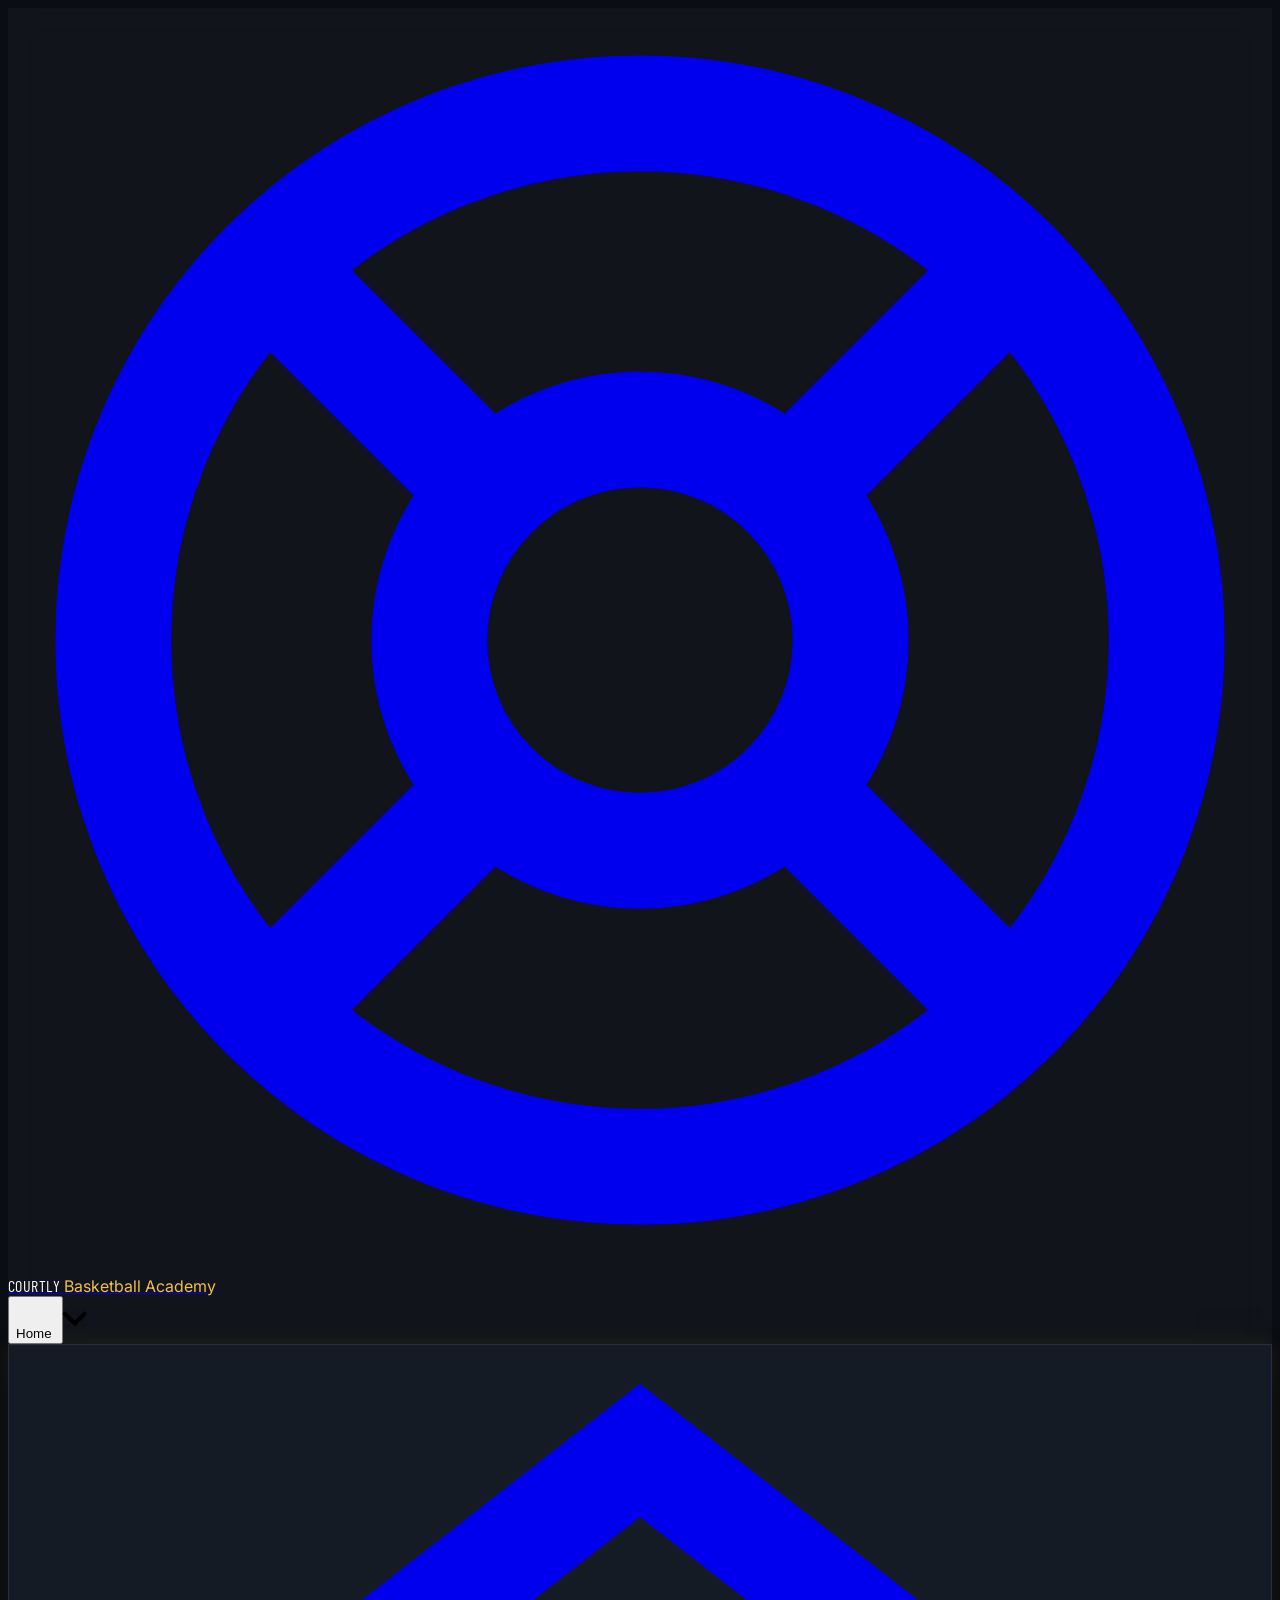
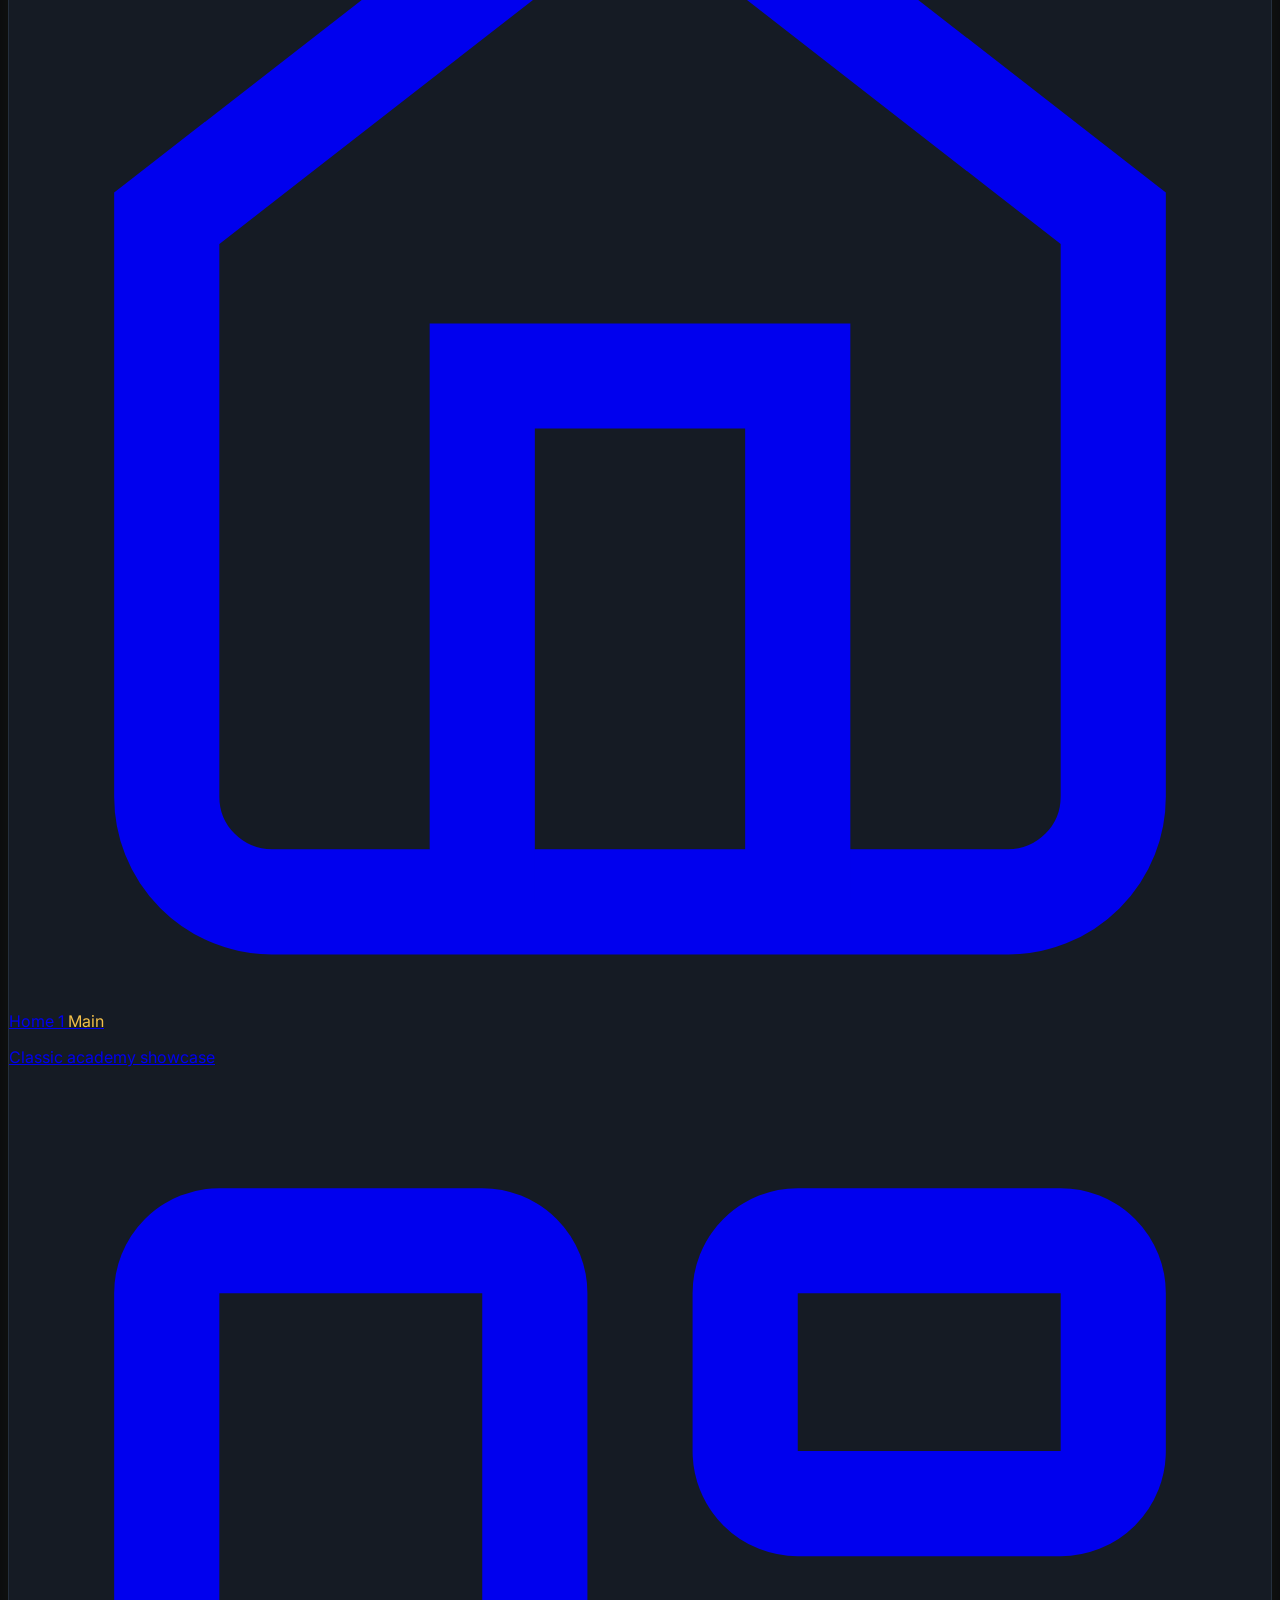
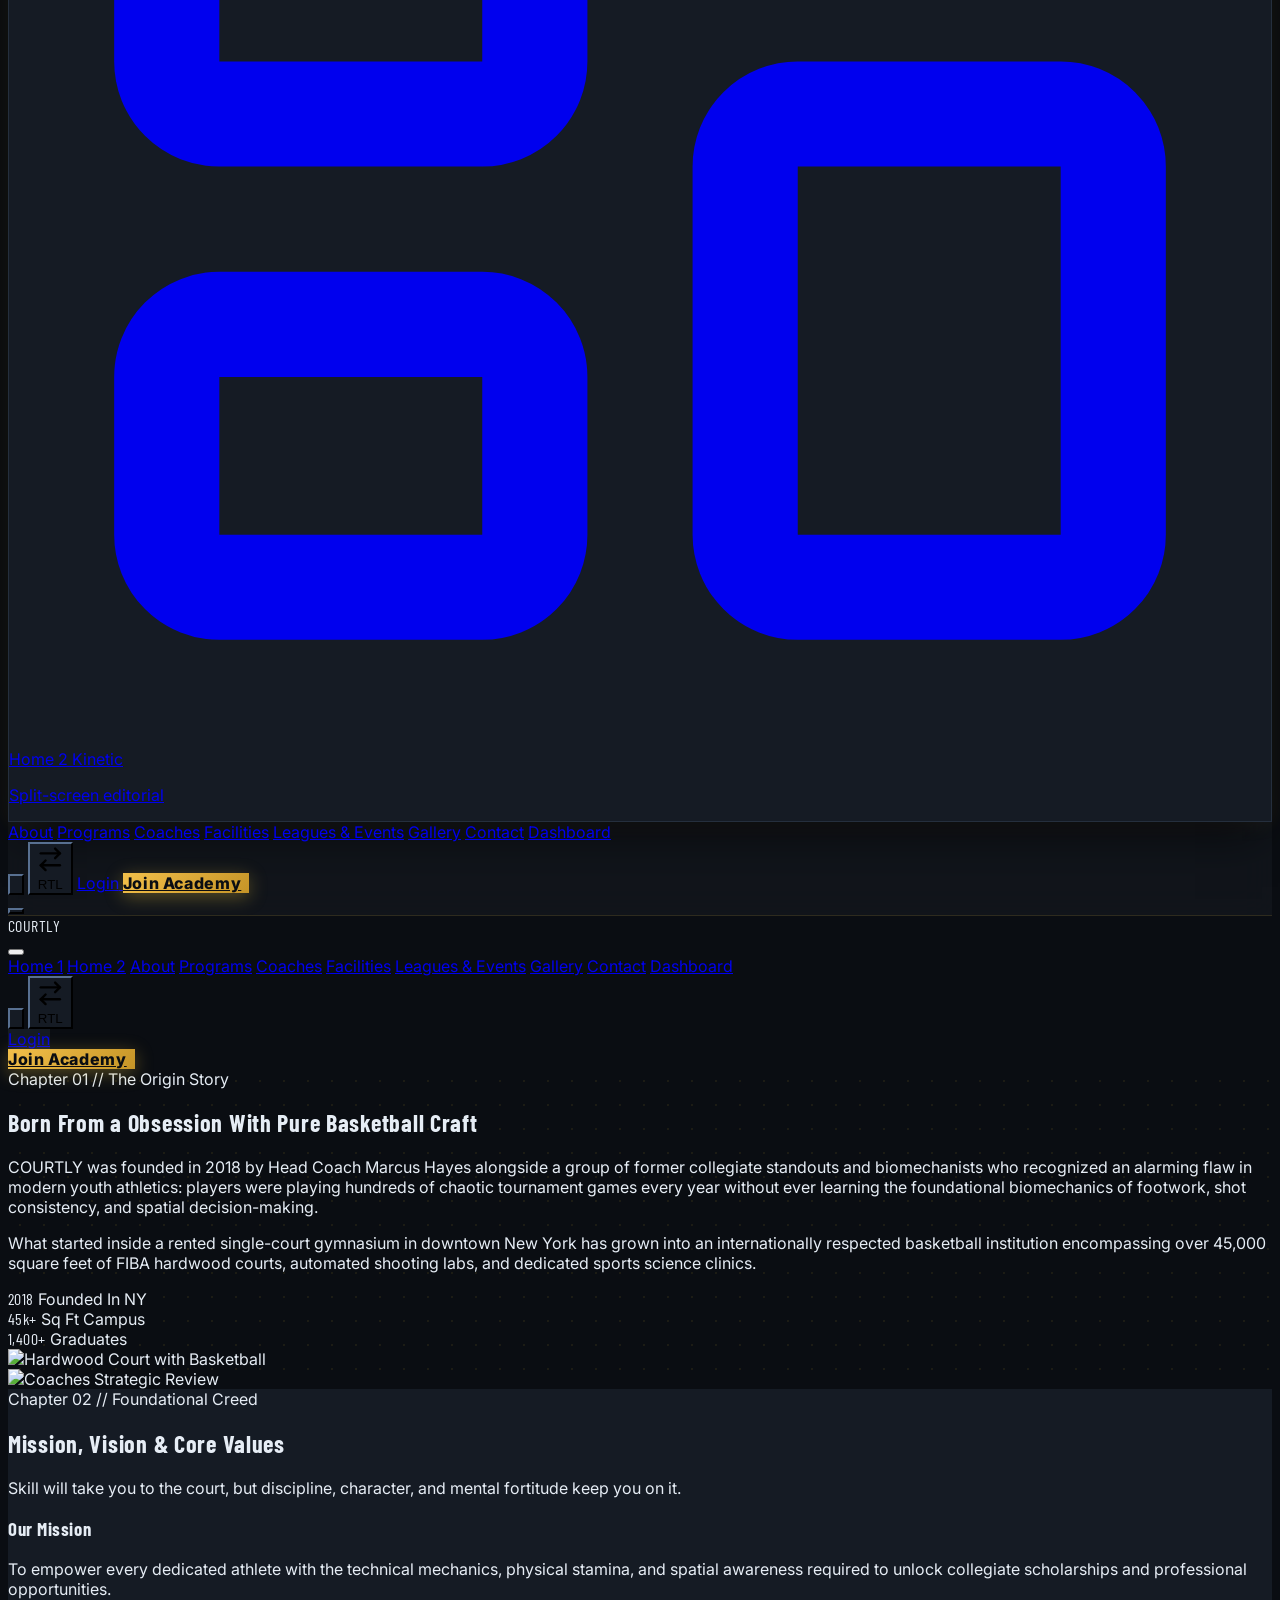
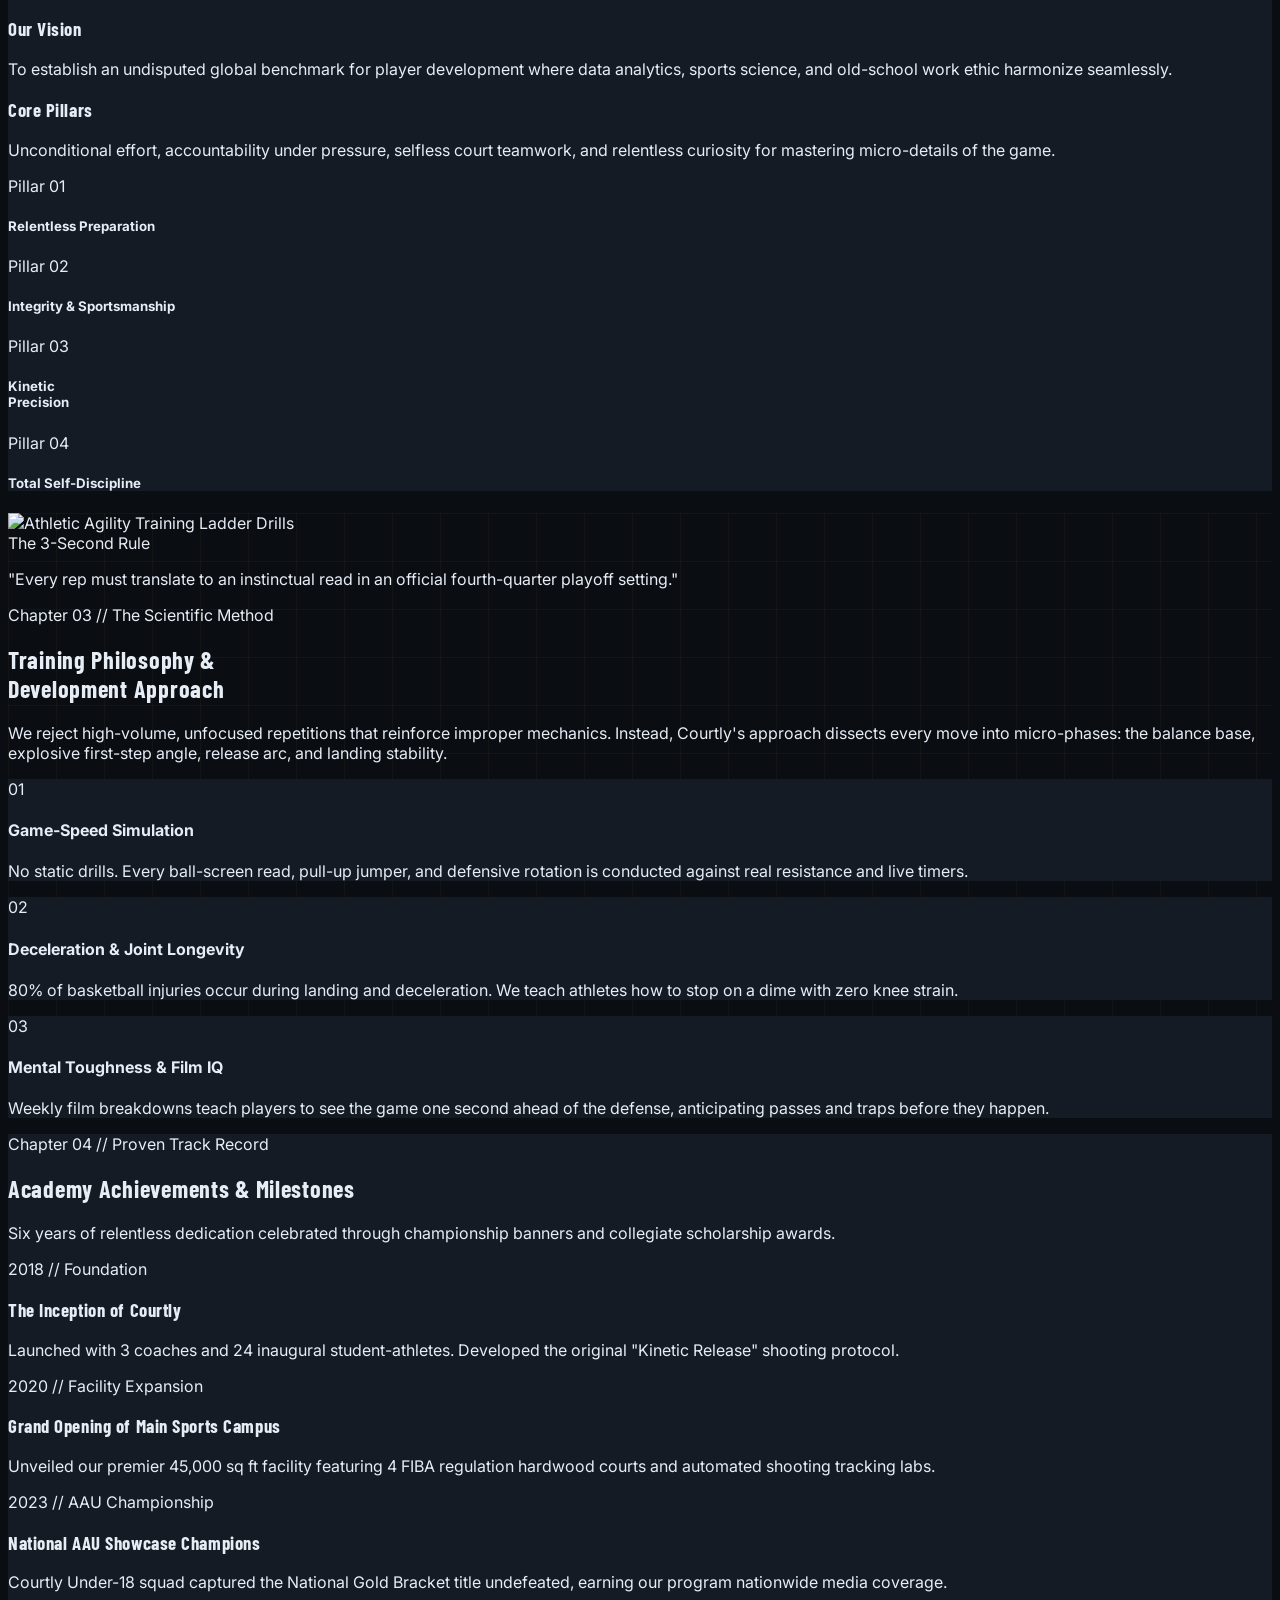
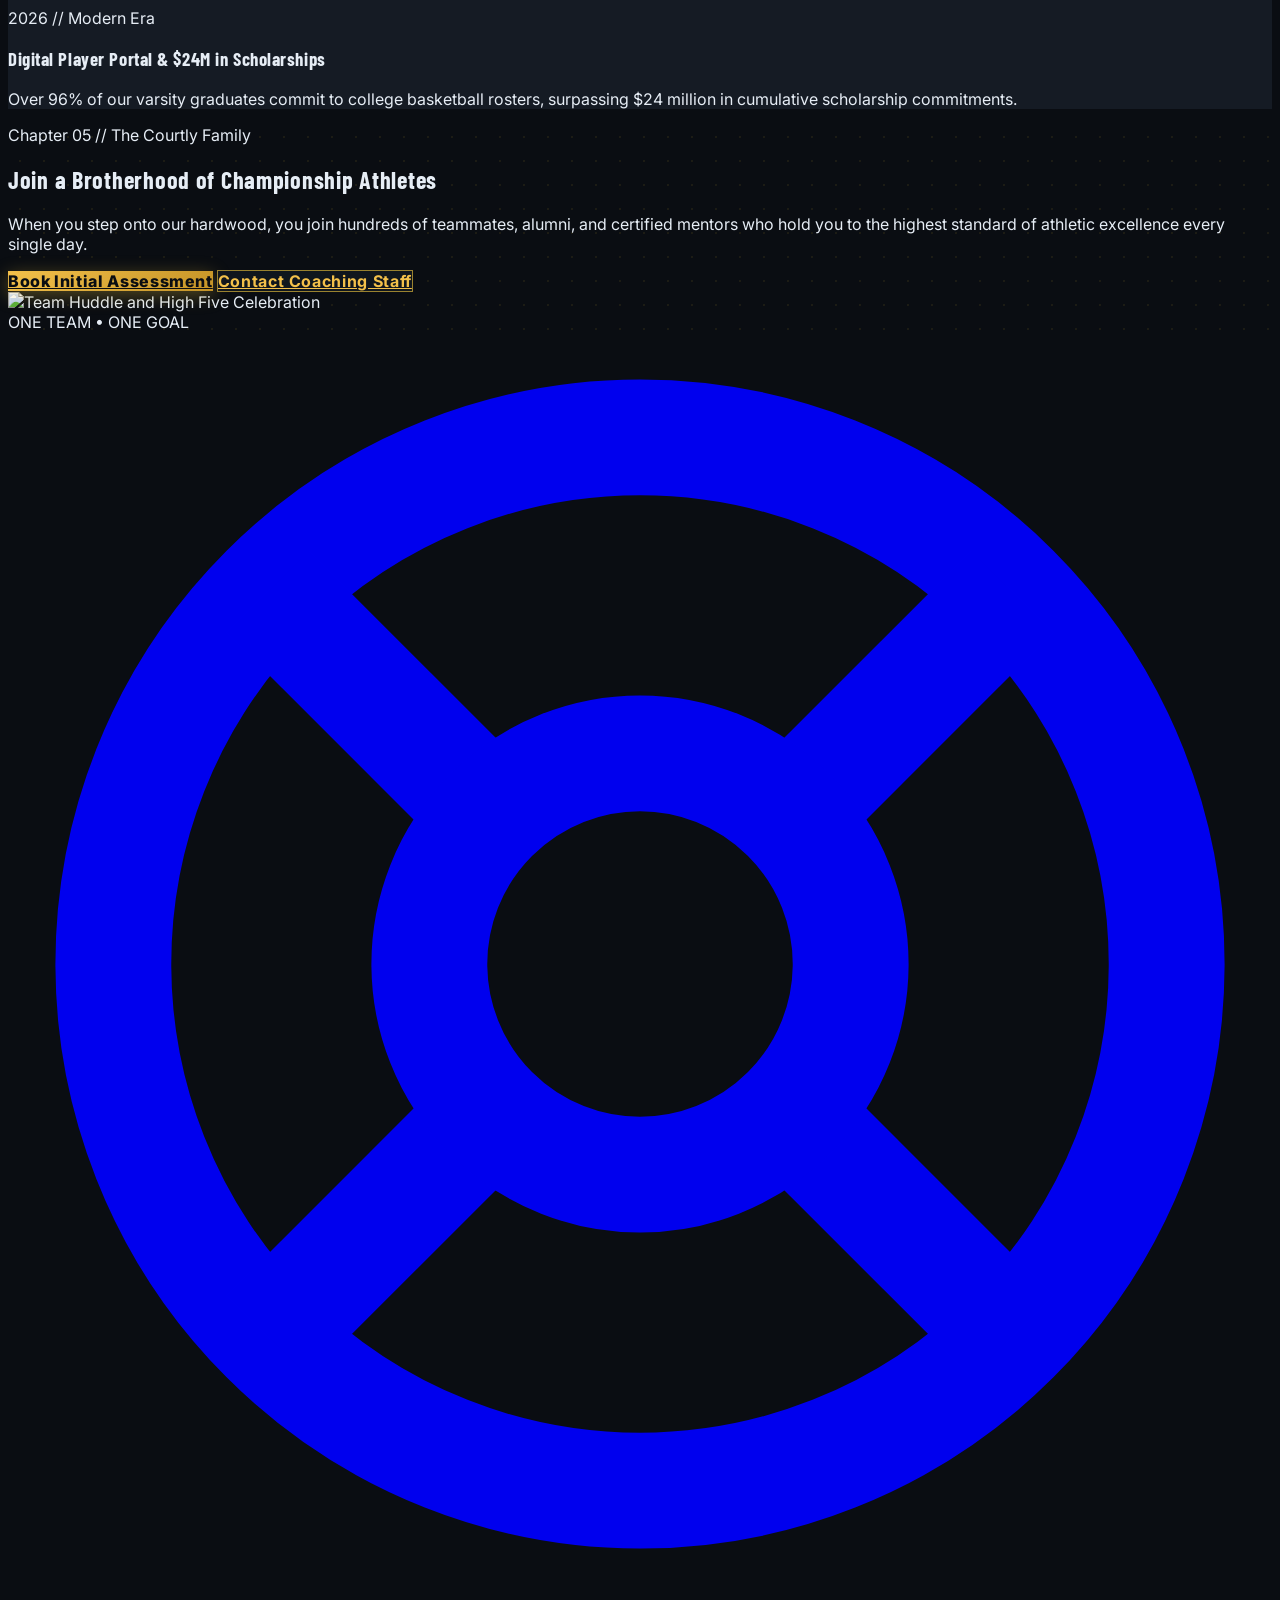
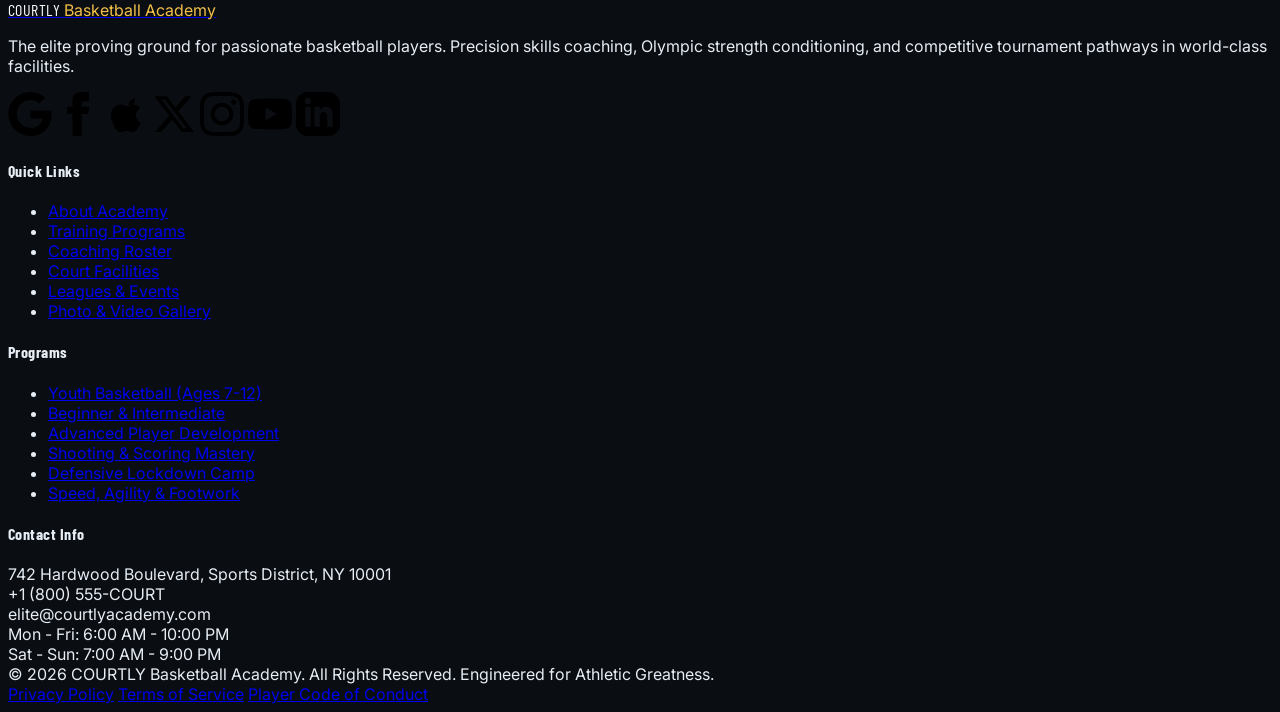
==== commit 610fc43f: "corrections" ====
--- a/about.html
+++ b/about.html
@@ -361,18 +361,18 @@
             </div>
           </div>
 
-          <!-- Asymmetric Visual Composition -->
-          <div class="lg:col-span-6 relative">
-            <div class="rounded-3xl overflow-hidden border border-theme shadow-2xl relative">
+          <!-- Visual Composition -->
+          <div class="lg:col-span-6 relative grid grid-cols-1 sm:grid-cols-12 gap-4">
+            <div class="sm:col-span-7 rounded-3xl overflow-hidden border border-theme shadow-2xl relative">
               <img src="https://images.unsplash.com/photo-1515523110800-9415d13b84a8?auto=format&fit=crop&w=1000&q=80"
-                alt="Hardwood Court with Basketball" class="w-full h-[460px] object-cover">
-            </div>
-            <!-- Secondary overlapping photo -->
+                alt="Hardwood Court with Basketball" class="w-full h-[280px] sm:h-[420px] object-cover">
+            </div>
+            <!-- Secondary photo -->
             <div
-              class="absolute -bottom-8 -left-8 w-60 h-60 rounded-2xl overflow-hidden border-4 border-[#15191E] shadow-2xl hidden sm:block img-zoom-container">
+              class="sm:col-span-5 rounded-3xl overflow-hidden border border-theme shadow-2xl img-zoom-container">
               <img
                 src="https://brand.assets.adidas.com/image/upload/f_auto,q_auto:best,fl_lossy/Basketball_IQ_Masthead_T_3fc36452bb.jpg"
-                alt="Coaches Strategic Review" class="w-full h-full object-cover">
+                alt="Coaches Strategic Review" class="w-full h-[260px] sm:h-[420px] object-cover">
             </div>
           </div>
 
@@ -480,7 +480,7 @@
                 alt="Athletic Agility Training Ladder Drills" class="w-full h-[460px] object-cover">
             </div>
             <div
-              class="absolute -bottom-6 -right-6 p-6 rounded-2xl bg-[#151B24] border border-orange-500/40 shadow-2xl max-w-xs hidden sm:block">
+              class="mt-4 p-6 rounded-2xl bg-[#151B24] border border-orange-500/40 shadow-2xl w-full">
               <span class="text-xs font-mono text-orange-400 font-bold uppercase block mb-1">The 3-Second Rule</span>
               <p class="text-xs text-slate-300">"Every rep must translate to an instinctual read in an official
                 fourth-quarter playoff setting."</p>
--- a/css/style.css
+++ b/css/style.css
@@ -154,9 +154,18 @@
   color: #9A6700 !important;
 }
 
+body.light a.text-orange-400:hover,
+body.light button.text-orange-400:hover {
+  color: #0F172A !important;
+}
+
 body.light .text-amber-500,
 body.light .text-amber-400 {
   color: #9A6700 !important;
+}
+
+body.light .text-emerald-400 {
+  color: #047857 !important;
 }
 
 /* ==========================================================================
@@ -287,6 +296,9 @@
 body.light [class*="from-black"] ~ div .text-orange-400,
 body.light [class*="from-black"] ~ div .text-orange-500,
 body.light .img-zoom-container .absolute .text-orange-400,
+body.light .img-zoom-container .absolute.text-orange-400,
+body.light [class*="bg-black/"].text-orange-400,
+body.light [class*="bg-black/"] .text-orange-400,
 body.light #galleryLightbox .text-orange-400,
 body.light #galleryLightbox .text-orange-500,
 body.light #galleryLightbox span.font-mono {
@@ -295,9 +307,19 @@
 }
 
 body.light .gallery-item .gallery-lightbox-trigger:hover,
-body.light [class*="from-black"] .gallery-lightbox-trigger:hover,
-body.light #galleryLightbox button:hover {
+body.light [class*="from-black"] .gallery-lightbox-trigger:hover {
   color: #FFFFFF !important;
+}
+
+body.light #galleryLightbox button.text-white,
+body.light #galleryLightbox button.text-white svg {
+  color: #0F172A !important;
+  text-shadow: none !important;
+}
+
+body.light #galleryLightbox button.text-white:hover,
+body.light #galleryLightbox button.text-white:hover svg {
+  color: #B8860B !important;
 }
 
 body.light .gallery-item .absolute .text-slate-300,
@@ -359,7 +381,10 @@
 /* Inset soft cards (previously dark translucent) */
 body.light .bg-black\/20:not(.absolute),
 body.light .bg-black\/30:not(.absolute),
-body.light .bg-black\/40:not(.absolute) {
+body.light .bg-black\/40:not(.absolute),
+body.light .bg-slate-900\/40:not(.absolute),
+body.light .bg-slate-900\/50:not(.absolute),
+body.light .bg-slate-800\/40:not(.absolute) {
   background-color: #F1F5F9 !important;
   border-color: #E2E8F0 !important;
 }
@@ -367,12 +392,12 @@
 /* Video & photo overlays across dark & light themes (must remain dark scrim over imagery) */
 .video-overlay-scrim,
 body.light .video-overlay-scrim,
-body.light .img-zoom-container .absolute[class*="bg-black"],
+body.light .img-zoom-container .absolute.inset-0[class*="bg-black"],
 body.light .relative .absolute.inset-0[class*="bg-black"] {
   background-color: rgba(0, 0, 0, 0.45) !important;
 }
 
-body.light .img-zoom-container:hover .absolute[class*="bg-black"],
+body.light .img-zoom-container:hover .absolute.inset-0[class*="bg-black"],
 body.light .group:hover .video-overlay-scrim,
 body.light .group:hover .relative .absolute.inset-0[class*="bg-black"] {
   background-color: rgba(0, 0, 0, 0.25) !important;
@@ -591,6 +616,11 @@
   color: #B8860B !important;
 }
 
+body.light header a[href="index.html"] svg,
+body.light footer a[href="index.html"] svg {
+  color: #0F172A !important;
+}
+
 html.dark a[href="index.html"] .font-display,
 body.dark a[href="index.html"] .font-display {
   color: #FFFFFF !important;
@@ -760,7 +790,7 @@
 body.light footer .text-slate-400,
 body.light footer .text-slate-300,
 body.light footer li,
-body.light footer span:not(.text-orange-400):not(.text-orange-500) {
+body.light footer span:not(.text-orange-400):not(.text-orange-500):not(.font-display) {
   color: #475569 !important;
 }
 
@@ -869,6 +899,16 @@
 
 ::-webkit-scrollbar-thumb:hover {
   background: #D4AF37;
+}
+
+/* Hide visible scrollbar while preserving scroll behavior */
+.no-scrollbar {
+  -ms-overflow-style: none;
+  scrollbar-width: none;
+}
+
+.no-scrollbar::-webkit-scrollbar {
+  display: none;
 }
 
 /* Glassmorphism Navigation */
@@ -1305,6 +1345,12 @@
   right: 8px;
 }
 
+[dir="rtl"] .group\/dropdown > .absolute {
+  left: auto !important;
+  right: 0 !important;
+  transform-origin: top right !important;
+}
+
 /* Back to Top Floating Button */
 #backToTopBtn {
   position: fixed;
